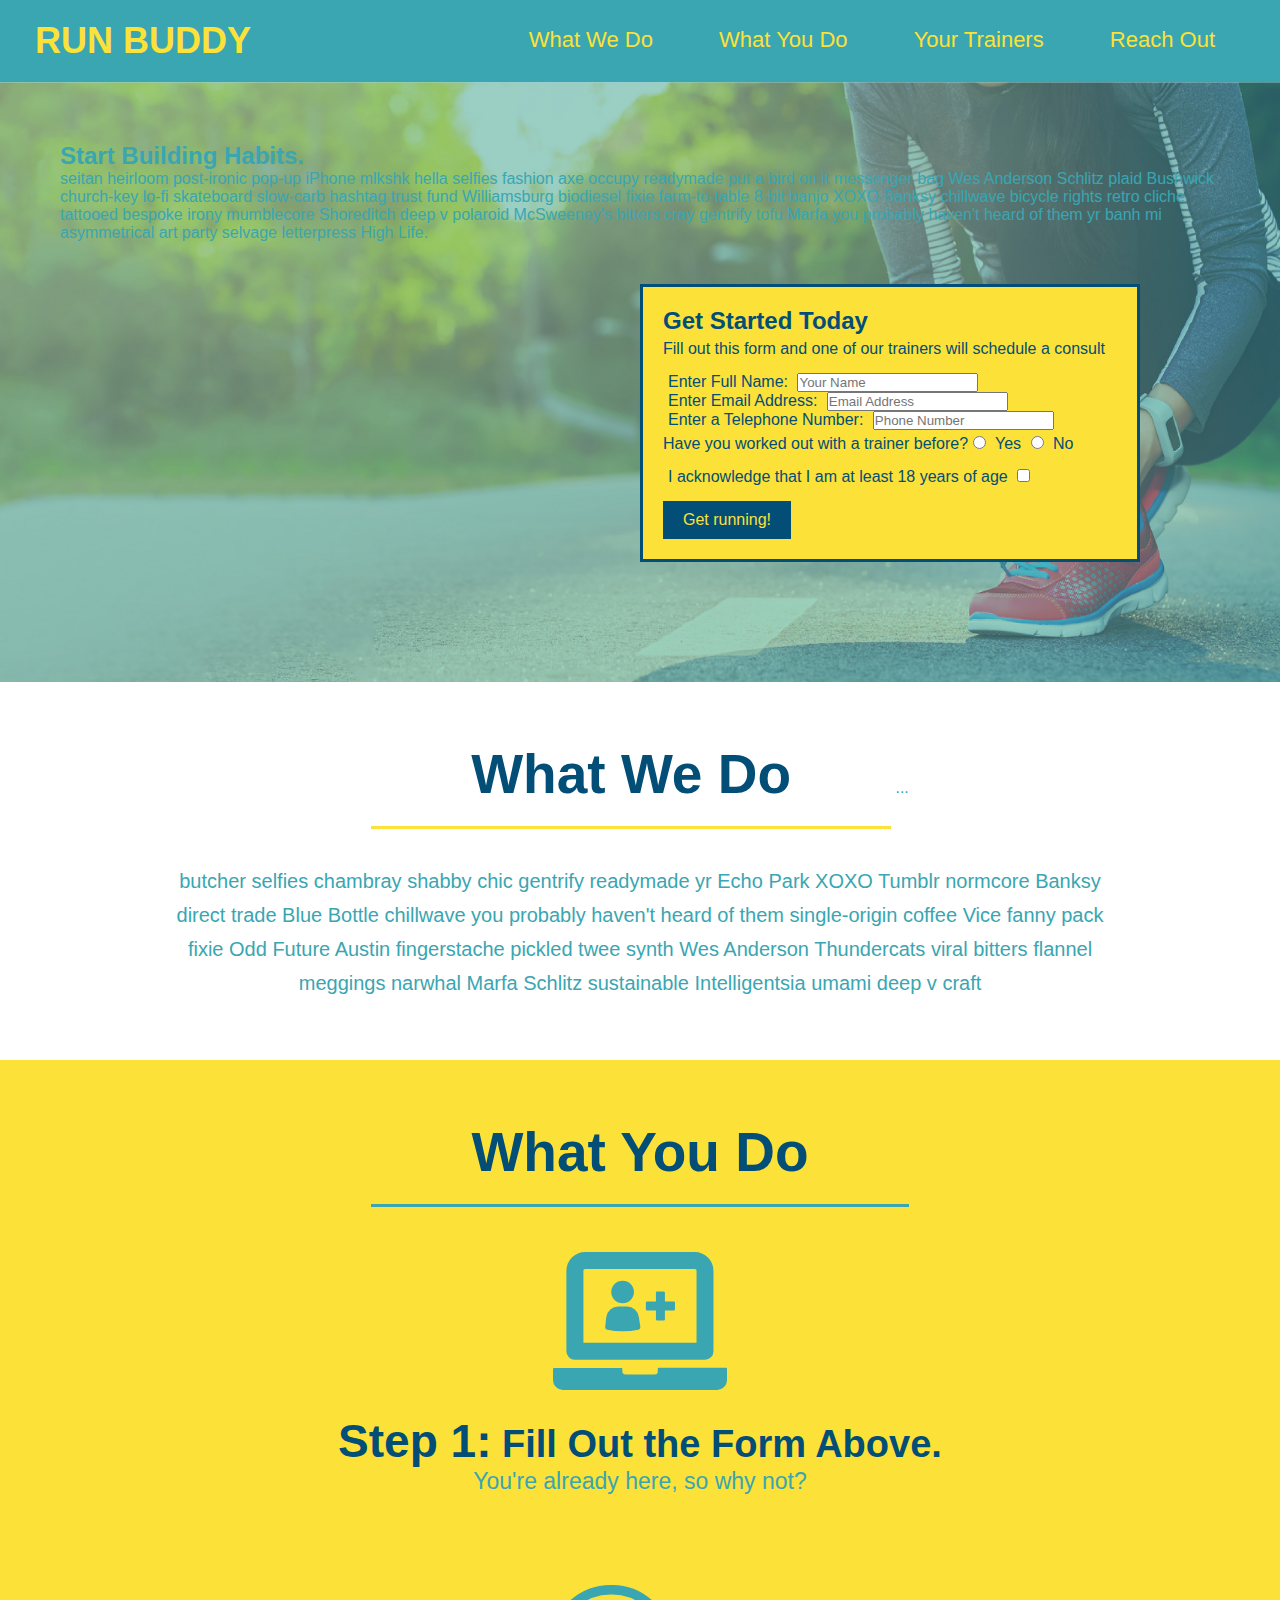
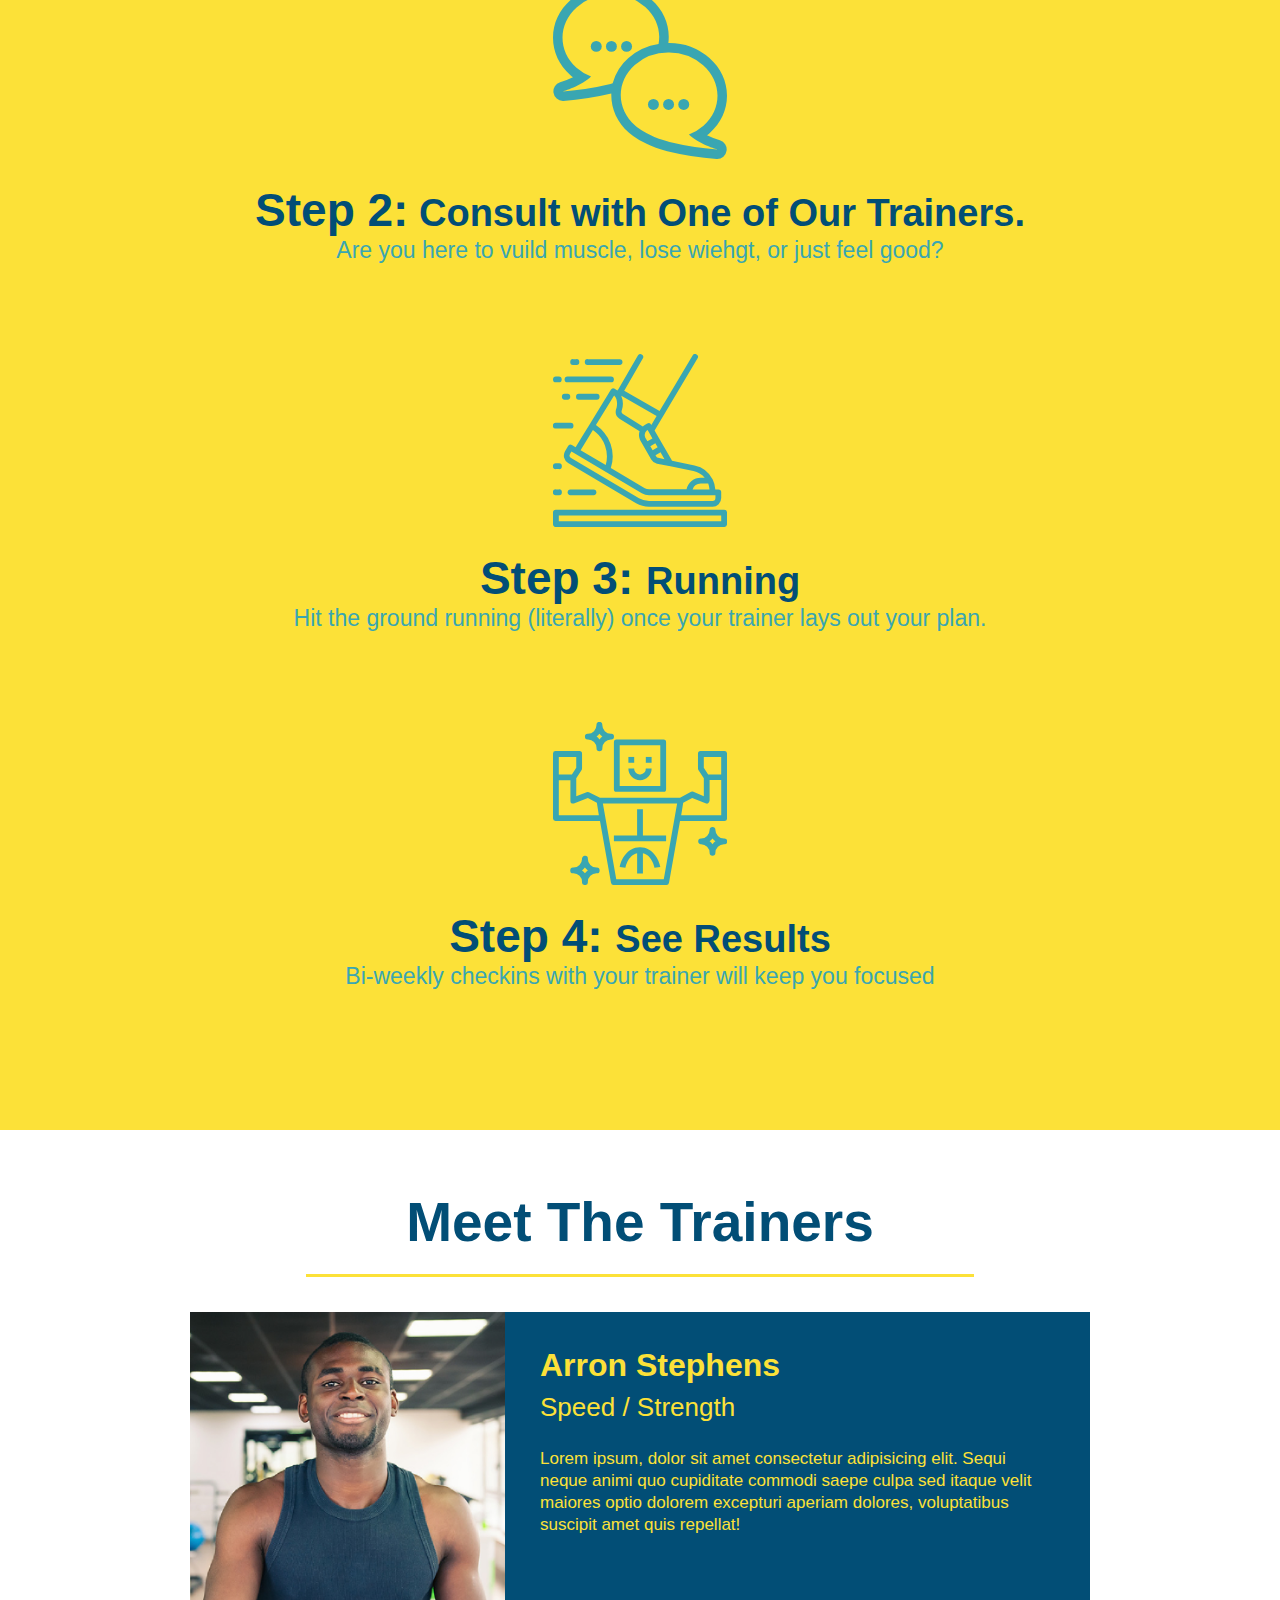
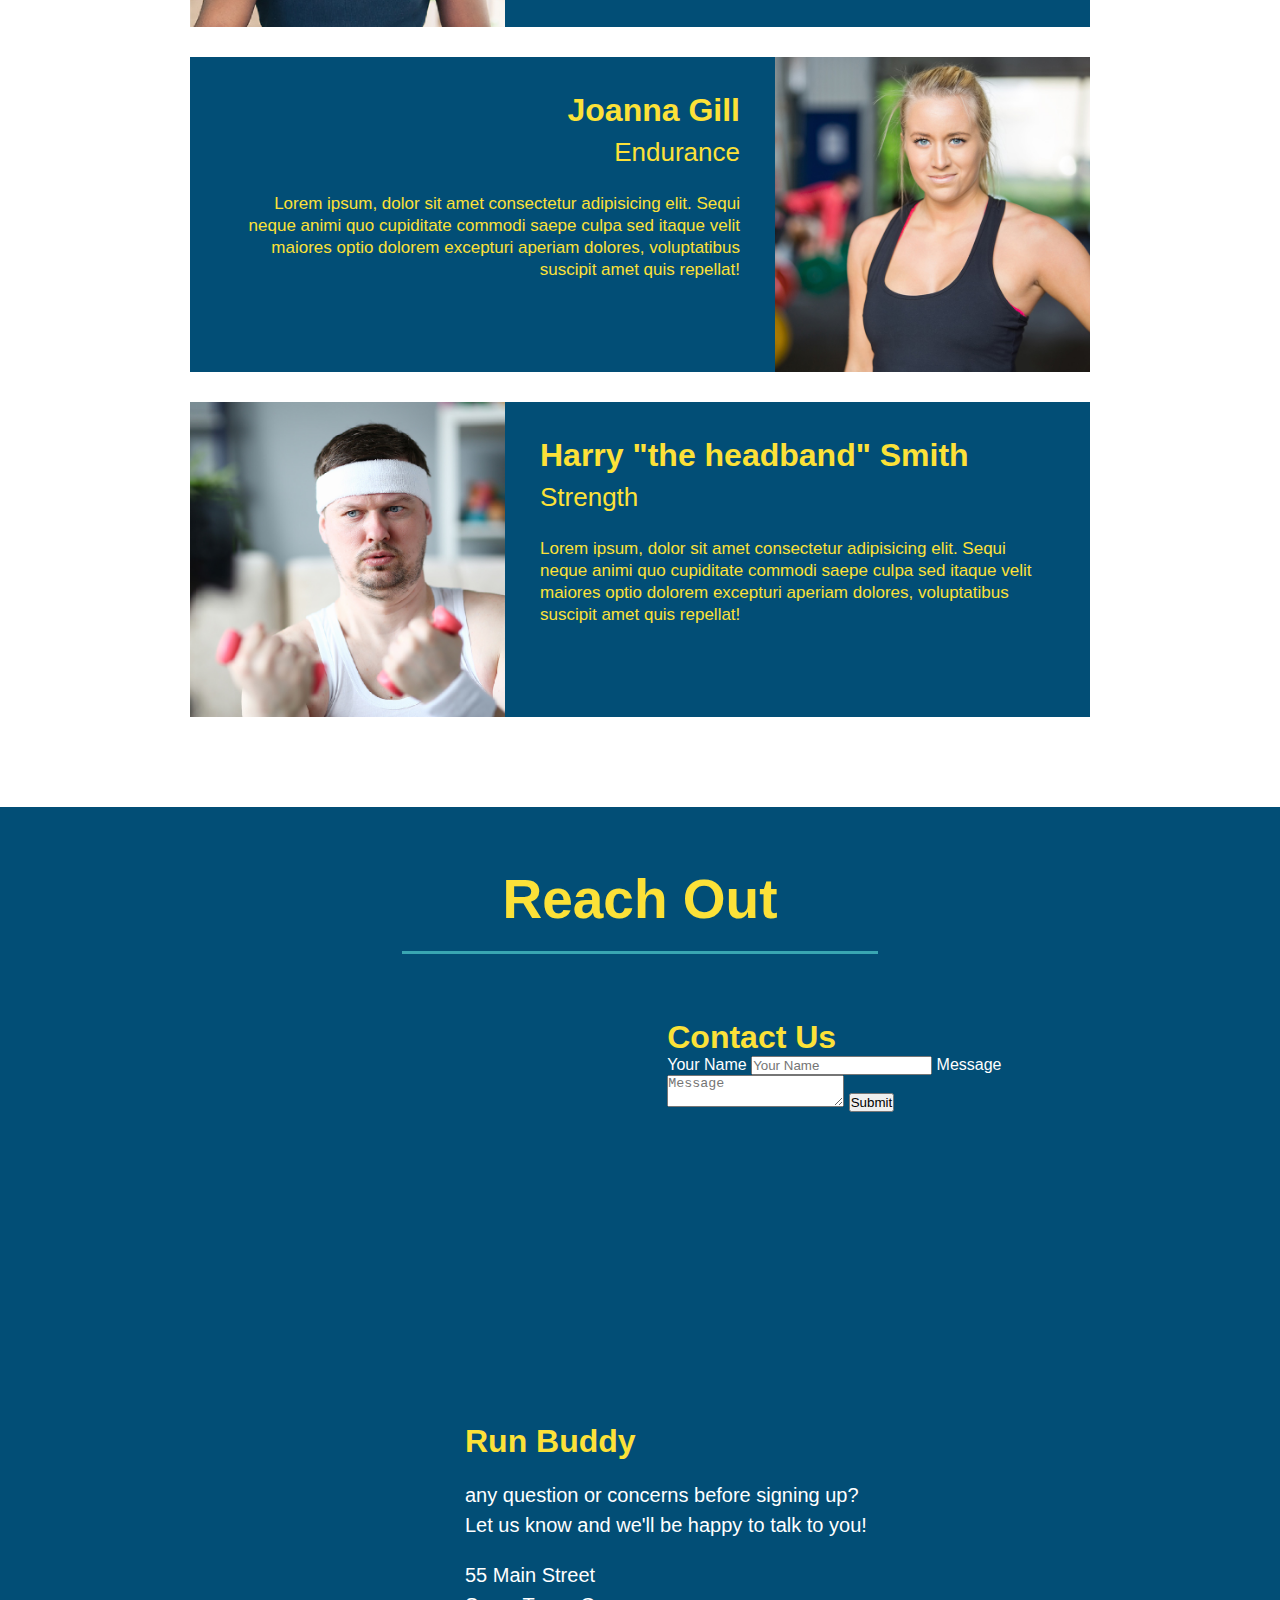
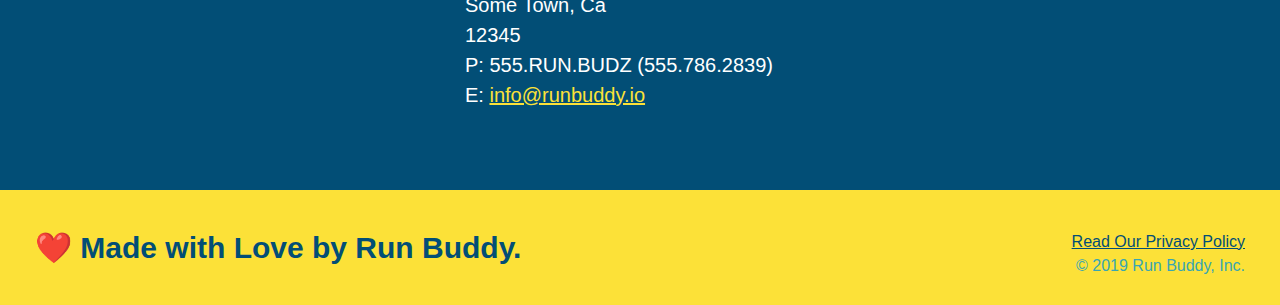
==== index.html @ 7602468a "add contact form" ====
<!DOCTYPE html>
<html lang="en">
    <head>
        <link rel="stylesheet" href="./assets/css/style.css" /> 
        <meta charset="UTF-8" />
        <title>Run Buddy</title>
        
    </head>
    <body>
        <!-- navigation-->
        <header>
        <h1>
            <a href="/">RUN BUDDY</a>
        </h1>
        <nav>
            <ul>
                <li>
                    <a href="#what-we-do">What We Do</a>
                </li>
                <li>
                    <a href="#what-you-do">What You Do</a>
                </li>
                <li>
                    <a href="#your-trainers">Your Trainers</a>
                </li>
                <li>
                    <a href="#reach-out">Reach Out</a>
                </li>
            </ul>
          </nav>
        </header>

        <!--hero/jumbotron-->
        <section class="hero"> 
            <div class="hero-cta">
                <h2>Start Building Habits.</h2>
                <p>
                    seitan heirloom post-ironic pop-up iPhone mlkshk hella selfies fashion axe occupy readymade put a bird on it messenger bag Wes Anderson Schlitz plaid Bushwick church-key lo-fi skateboard slow-carb hashtag trust fund Williamsburg biodiesel fixie farm-to-table 8-bit banjo XOXO Banksy chillwave bicycle rights retro cliche tattooed bespoke irony mumblecore Shoreditch deep v polaroid McSweeney's bitters cray gentrify tofu Marfa you probably haven't heard of them yr banh mi asymmetrical art party selvage letterpress High Life.   
                </p>
            </div>
            <div class="hero-form"> 
                <h3>Get Started Today</h3>
                <p>Fill out this form and one of our trainers will schedule a consult</p>
             <!--Add form element-->
             <form>
                 <label for="name"> Enter Full Name: </label>
                 <input type="text" placeholder="Your Name" name="name" id="name" />
                 <br />
                 <label for="email"> Enter Email Address: </label>
                 <input type="email" placeholder="Email Address" name="email" id="email" />
                 <br />
                 <label for="phone"> Enter a Telephone Number: </label>
                 <input type="tel" placeholder="Phone Number" name="Phone" id="phone" />
                 <p>
                     Have you worked out with a trainer before?
                     <input type="radio" name="trainer-confirm" id="trainer-yes" />
                     <label for="trainer-yes"> Yes</label>
                     <input type="radio" name="trainer-confirm" id="trainer-no" />
                     <label for="trainer-no">No</label>
                 </p>
                 <p>
                <label for="checkbox">
                     I acknowledge that I am at least 18 years of age 
                 </label>
                     <input type="checkbox" name="age-confirm" id="checkbox" />
                 </p>
                 <button type="submit">
                     Get running!
                 </button>
             </form>   
            </div>       
            
        </section>
        <!-- end hero -->
            

        <!--"what we do" section-->
        <section id="what-we-do" class="intro">
            <h2 class="section-title primary-border">What We Do</h2>
            ...
            <p>
                butcher selfies chambray shabby chic gentrify readymade yr Echo Park XOXO Tumblr normcore Banksy direct trade Blue Bottle chillwave you probably haven't heard of them single-origin coffee Vice fanny pack fixie Odd Future Austin fingerstache pickled twee synth Wes Anderson Thundercats viral bitters flannel meggings narwhal Marfa Schlitz sustainable Intelligentsia umami deep v craft
            </p>
        </section>
         
        <!--"what you do" section-->
        <section id="what-you-do" class="steps" >
            <h2 class="section-title secondary-border">
                 What You Do</h2>
            <div>
                <img src="./assets/images/step-1.svg" alt="" />
                <h3> Step 1:<span> Fill Out the Form Above.</span></h3>
                <p> You're already here, so why not?</p>
            </div>

            <div>
                <img src="./assets/images/step-2.svg" alt="" />
               <h3> Step 2:<span> Consult with One of Our Trainers.</span></h3>
               <p> Are you here to vuild muscle, lose wiehgt, or just feel good?</p>
            </div>

            <div>
                <img src="./assets/images/step-3.svg" alt="" />
                <h3>Step 3: <span> Running</span></h3>
                <p> Hit the ground running (literally) once your trainer lays out your plan.</p>
            </div>

            <div>
                <img src="./assets/images/step-4.svg" alt="" />
                <h3>Step 4: <span>See Results</span></h3>
                <p>Bi-weekly checkins with your trainer will keep you focused</p>
            </div>
        </section>

        <!--"meet the trainers" section-->
        <section id="your-trainers" class="trainers">
            <h2 class="section-title primary-border">
                Meet The Trainers</h2>

            <!--first trainer bio-->    
            <article class="trainer">
                <img src="./assets/images/trainer-1.jpg" alt="Arron Stephens in his
                workout clothes, ready to pump iron"/>

                <div class="trainer-bio text-left">
                    <h3>Arron Stephens</h3>
                    <h4>Speed / Strength</h4>
                    <p>
                      Lorem ipsum, dolor sit amet consectetur adipisicing elit. 
                      Sequi neque animi quo cupiditate commodi saepe culpa sed
                      itaque velit maiores optio dolorem excepturi aperiam dolores, voluptatibus suscipit amet quis repellat!  
                    </p>
                </div>  
            </article>
            
            <!--second trainer bio-->
            <article class="trainer">
                <div class="trainer-bio text-right">
                  <h3>Joanna Gill</h3>
                  <h4> Endurance</h4>
                  <p>
                    Lorem ipsum, dolor sit amet consectetur adipisicing elit. 
                    Sequi neque animi quo cupiditate commodi saepe culpa sed
                    itaque velit maiores optio dolorem excepturi aperiam dolores, 
                    voluptatibus suscipit amet quis repellat!
                  </p>
                </div>
                <img src="./assets/images/trainer-2.jpg" alt="Joanna Gill coolingoff after a workout" />
            </article>        
                
           <!--third trainer bio-->
           <article class="trainer">
               <img src="./assets/images/trainer-3.jpg" alt="harry Smith wearing a headband and lifting comically small pink wights" />
               <div class="trainer-bio text-left">
                   <h3>Harry "the headband" Smith</h3>
                   <h4>Strength</h4>
                   <p>
                    Lorem ipsum, dolor sit amet consectetur adipisicing elit. 
                    Sequi neque animi quo cupiditate commodi saepe culpa sed
                    itaque velit maiores optio dolorem excepturi aperiam dolores, 
                    voluptatibus suscipit amet quis repellat!
                   </p>
               </div>
           </article>
        </section>

        <!--reach out section-->
        <section id="reach-out" class="contact">
            <h2 class="section-title secondary-border">Reach Out</h2>
            <div class="contact-info">
                <iframe src="https://www.google.com/maps/embed?pb=!1m18!1m12!1m3!1d3044.650949836773!2d-74.77089178460876!3d40.26128797938351!2m3!1f0!2f0!3f0!3m2!1i1024!2i768!4f13.1!3m3!1m2!1s0x89c1580f603847c5%3A0xf57a99f65633beed!2s250%20Somerset%20St%2C%20Ewing%20Township%2C%20NJ%2008638!5e0!3m2!1sen!2sus!4v1629911625439!5m2!1sen!2sus"
                  style="border:0;" 
                  allowfullscreen="" 
                  loading="lazy">
                </iframe> 
             <div class="contact-form">
                 <h3>Contact Us</h3>
                 <form>
                     <label for "contact-name"> Your Name</label>
                     <input type="text" id="contact=name" placeholder="Your Name" />

                     <label for="contact-name">Message</label>
                     <textarea id="contact-message" placeholder="Message"></textarea>

                     <button type="submit">Submit</button>
                 </form>
             </div>   
                <div>
                <h3>Run Buddy</h3>
                <p>
                  any question or concerns before signing up?
                  <br />
                  Let us know and we'll be happy to talk to you!
                </p>
                <address>
                    55 Main Street <br />
                    Some Town, Ca <br />
                    12345 <br />
                    P: 555.RUN.BUDZ (555.786.2839)<br />
                    E: <a href="mailto:info@runbuddy.io"> info@runbuddy.io</a>
                </address>
            </div>
        </section>

        <!--footer-->
        <footer>
            <h2> ❤️ Made with Love by Run Buddy.</h2>
            <div>
                <a href="./privacy-policy.html">Read Our Privacy Policy</a><br />
                &copy; 2019 Run Buddy, Inc.
            </div>
        </footer>
       
    </body>
   </html>
---- assets/css/style.css ----
* {
  margin: 0;
  padding: 0;
  box-sizing: border-box;
}

body {
  /* more on this crazy alphanumerical value in a minute! */
  color: #39a6b2; 
    font-family: Helvetica, Arial, sans-serif;
     }

   /* apply styles to <header> */
   header { 
     padding: 20px 35px;
     background-color: #39a6b2;
   }

   header h1{
     font-weight: bold;
     font-size: 36px;
     color: #fce138;
     margin: 0;
     display: inline;
   }

   header a{
     text-decoration: none;
     color: #fce138;
   }

   header nav{
     float: right;
     margin: 7px 0;
   }

   header nav ul li{
    display: inline;
  }

   header nav ul li{
     margin: 0 30px;
     font-weight: lighter;
     font-size: 22px;
   }
   footer{
     background: #fce138;
     width: 100%;
     padding: 40px 35px;
   }

   footer h2{
     display: inline;
     color: #024e76;
     font-size:  30px;
     margin: 0;
   }

   footer div {
     float: right;
     line-height: 1.5;
     text-align: right;
   }
   
   footer a {
     color: #024e76; 
   }

   section {
    padding: 60px;
  }

   /* Hero Style Start */
   .hero {
     background-image: url("../images/hero-bg.jpeg");
     height: 600px;
     background-size: cover;
     background-position: center;
     position: relative;
   }
  /* Hero Style End */

   .hero-form {
     border: 3px solid #024e76;
     background-color: #fce138;
     padding: 20px;
     width: 500px;
     color: #024e76;
     position: absolute;
     bottom: 120px;
     right: 140px;
   }

   .hero-form h3 {
     font-size: 24px;
     margin: 0px;
   }

   .hero-form p {
     margin: 5px 0 15px 0;
   }

   .form-input {
     border: 1px solid #024e76;
     display: block;
     padding: 7px 15px;
     font-size: 16px;
     color: #024e76;
     width: 100%;
     margin-bottom: 15px;
   }

   .hero-form label {
     margin: 0 5px;
   }

   .hero-form button {
     color: #fce138;
     background-color: #024e76;
     border: none;
     padding: 10px 20px;
     font-size: 16px;
   }
   
   .intro {
     text-align: center;
   }

   .intro p {
     line-height: 1.7;
     color: #39a6b2;
     width: 80%;
     font-size: 20px;
     margin: 0 auto;
   }

   .steps {
     text-align: center;
    background: #fce138;
   }

   .steps div {
     margin-bottom: 80px;
   }

   .steps img {
     width: 15%;
     margin: 10px 0;
   }

   .steps h3 {
     color: #024e76;
     font-size: 46px;
     margin-top: 10px;
   }

   .steps p {
     color: #39a6b2;
     font-size: 23px;
   }

   .steps span {
     font-size: 38px;
   }

   .section-title {
    font-size: 55px;
    color: #024e76;
    margin-bottom: 35px;
    padding: 0 100px 20px 100px;
    display: inline-block;
    border-bottom: 3px solid;
  }

  .primary-border {
    border-color: #fce138;
  }

  .secondary-border {
    border-color: #39a6b2;
  }

  .trainers {
    text-align: center;
  }

   .trainer {
     width: 900px;
     margin: 0 auto 30px auto;
     background: #024e76;
     color: #fce138;
     overflow: auto;
   }

   .trainer img {
     width: 35%;
     float: left;
   }

   .trainer-bio {
     padding: 35px;
     float: left;
     width: 65%;
   }

.trainer-bio h3 {
  font-size: 32px;
  margin-bottom: 8px;
}

.trainer-bio h4 {
  font-weight: lighter;
  font-size: 26px;
  margin-bottom: 25px;
}

.trainer-bio p {
  font-size: 17px;
  line-height: 1.3;
}

.text-left {
  text-align: left;
}

.text-right {
  text-align: right;
}

/*REACH OUT STYLES START*/
.contact {
  text-align: center;
  background: #024e76;
}

.contact h2{
  color: #fce138;
}

.contact-info iframe{
  width: 400px;
  height: 400px
}

.contact-info div {
  width: 410px;
  display: inline-block;
  vertical-align: top;
  text-align: left;
  margin: 30px 0 0 60px;
  color: white;
}

.contact-info h3 {
  color: #fce138;
  font-size: 32px;
}

.contact-info p,
.contact-info address {
  margin: 20px 0;
  line-height: 1.5;
  font-size: 20px;
  font-style: normal;
}

.contact-info a {
  color: #fce138;
}

/* REACH OUT STYLES END */
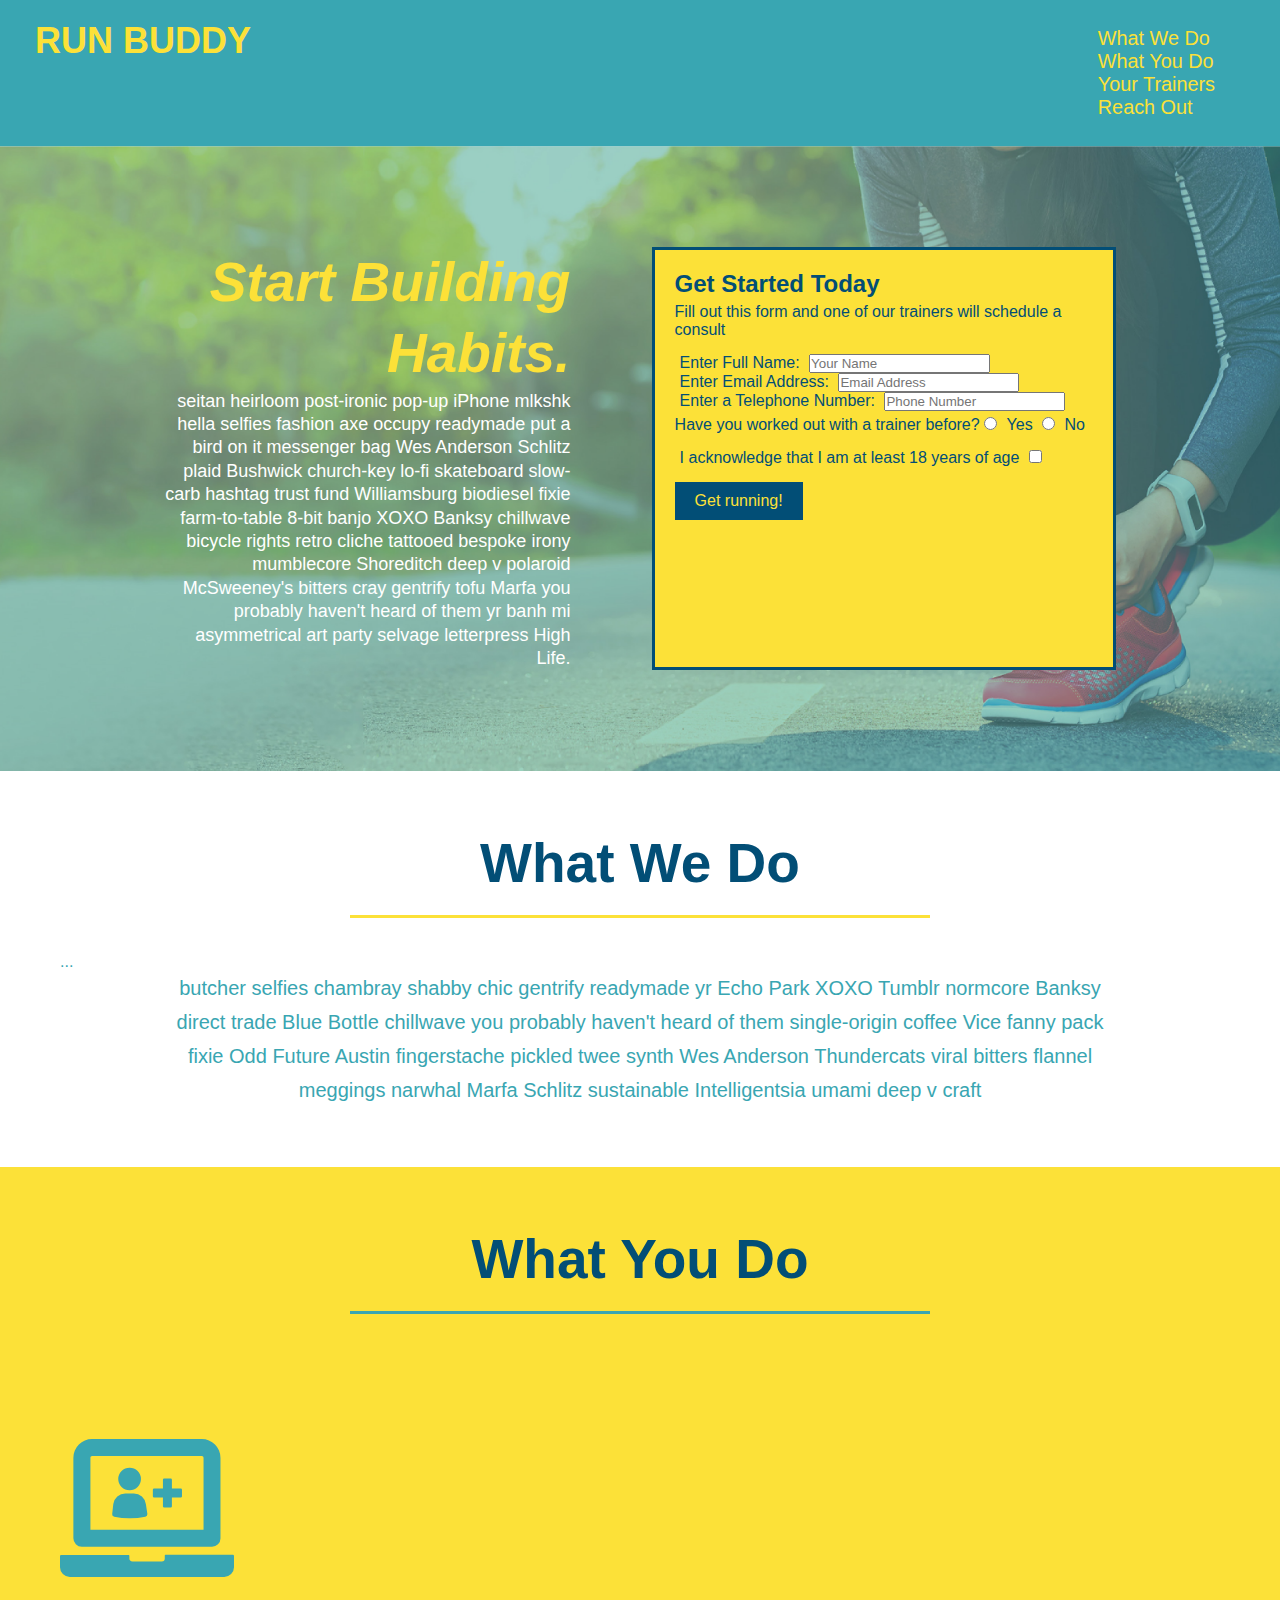
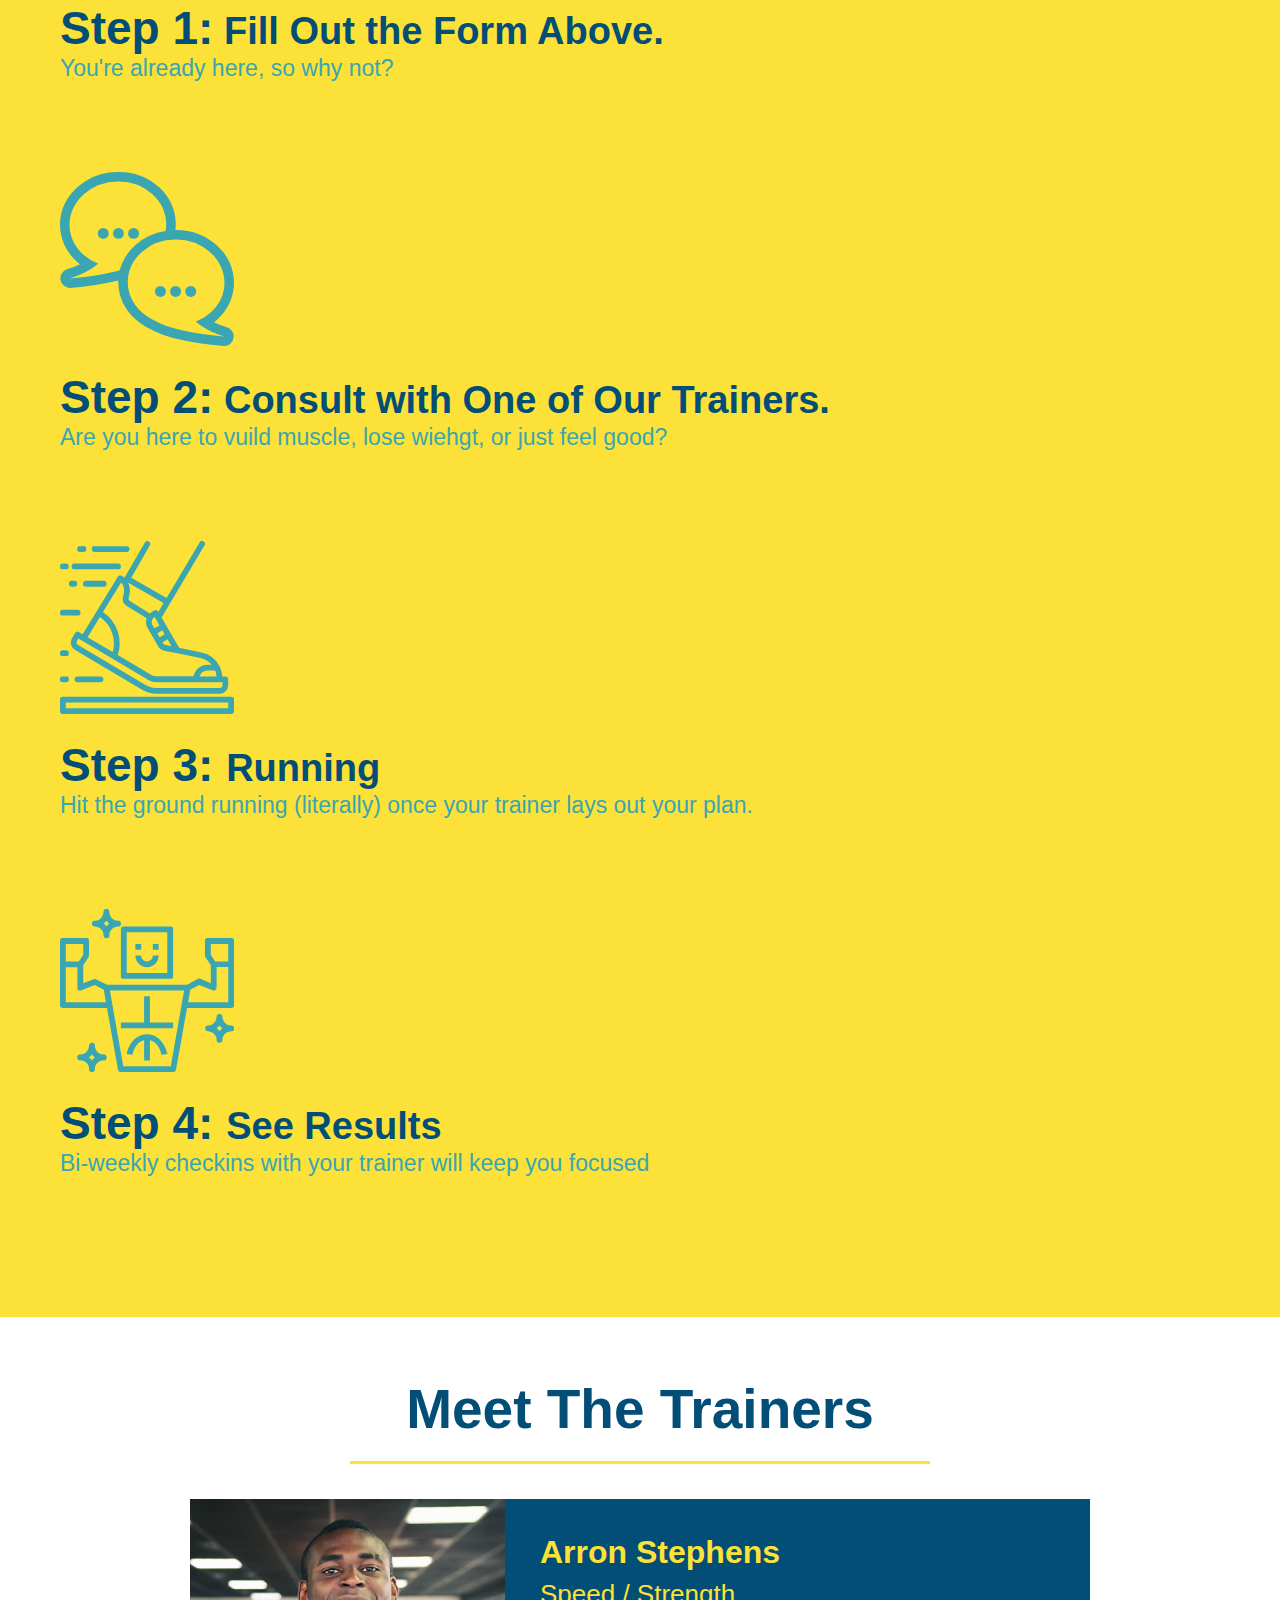
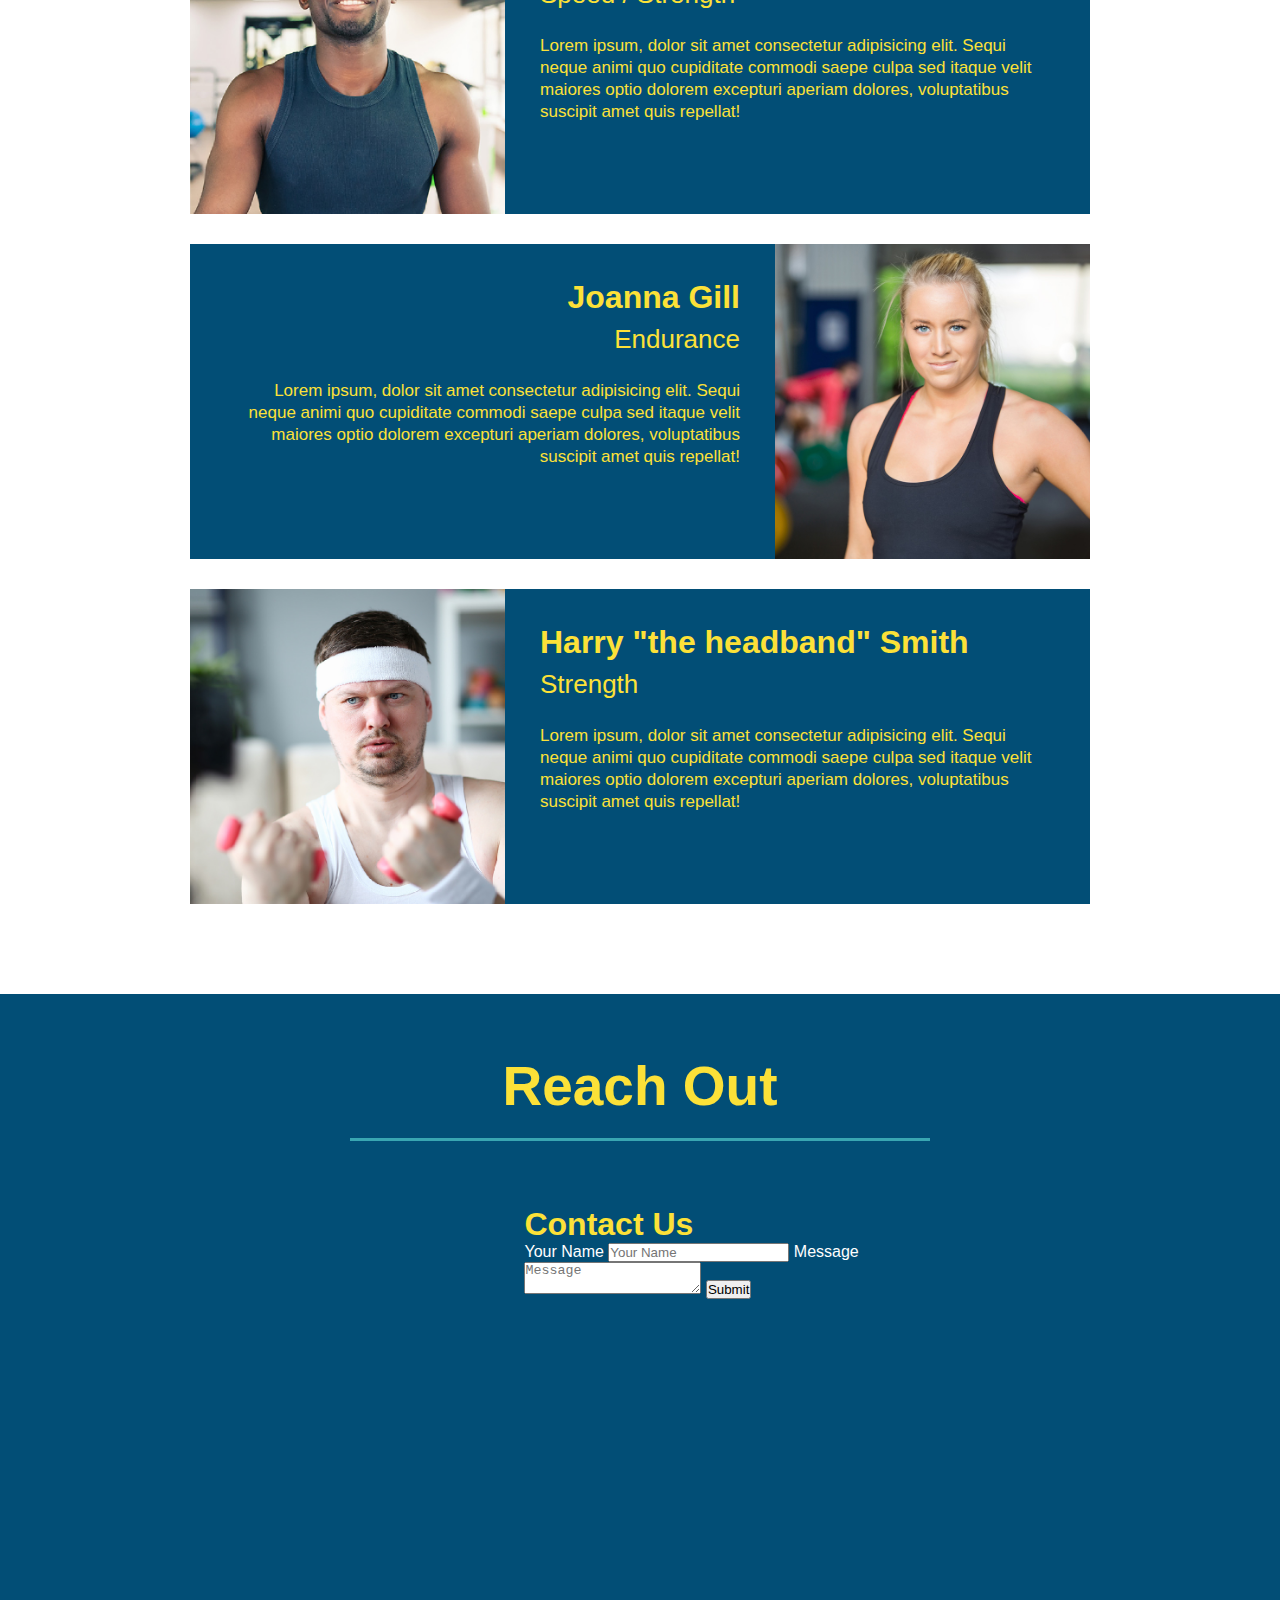
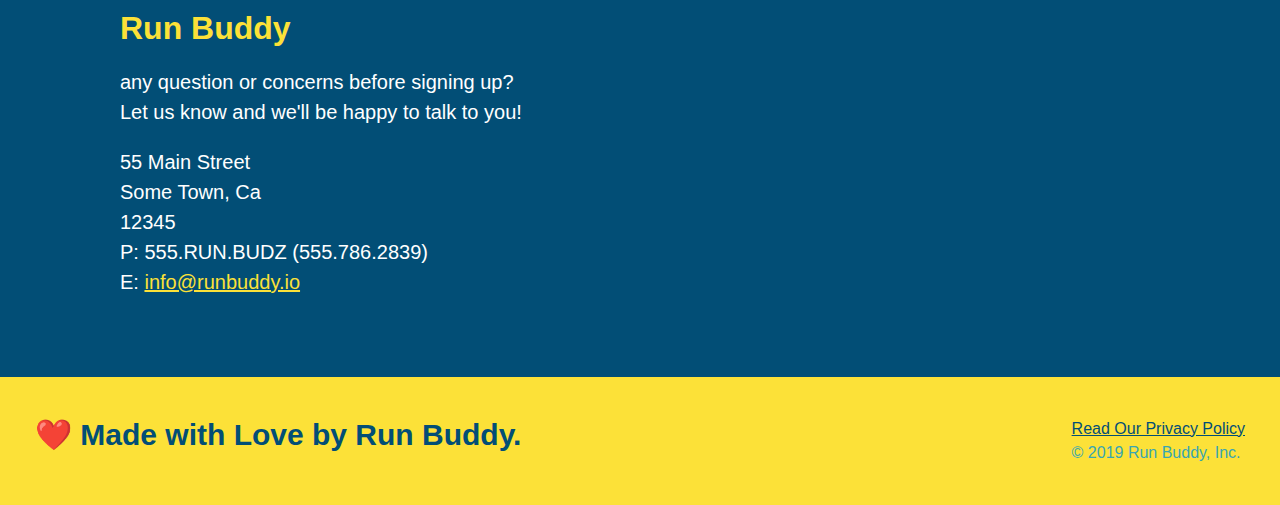
==== commit 8e866401: "flex-row what we do section" ====
--- a/index.html
+++ b/index.html
@@ -76,18 +76,25 @@
             
 
         <!--"what we do" section-->
+        
         <section id="what-we-do" class="intro">
+        <div class="flex-row">    
             <h2 class="section-title primary-border">What We Do</h2>
+        </div>      
             ...
+           <div clas="flex-row">
             <p>
                 butcher selfies chambray shabby chic gentrify readymade yr Echo Park XOXO Tumblr normcore Banksy direct trade Blue Bottle chillwave you probably haven't heard of them single-origin coffee Vice fanny pack fixie Odd Future Austin fingerstache pickled twee synth Wes Anderson Thundercats viral bitters flannel meggings narwhal Marfa Schlitz sustainable Intelligentsia umami deep v craft
             </p>
-        </section>
-         
+            </div>
+        </section>
+        
         <!--"what you do" section-->
         <section id="what-you-do" class="steps" >
+        <div class="flex-row">  
             <h2 class="section-title secondary-border">
                  What You Do</h2>
+        </div>         
             <div>
                 <img src="./assets/images/step-1.svg" alt="" />
                 <h3> Step 1:<span> Fill Out the Form Above.</span></h3>
@@ -115,9 +122,10 @@
 
         <!--"meet the trainers" section-->
         <section id="your-trainers" class="trainers">
+        <div class="flex-row">      
             <h2 class="section-title primary-border">
                 Meet The Trainers</h2>
-
+       </div>         
             <!--first trainer bio-->    
             <article class="trainer">
                 <img src="./assets/images/trainer-1.jpg" alt="Arron Stephens in his
--- a/assets/css/style.css
+++ b/assets/css/style.css
@@ -14,6 +14,9 @@
    header { 
      padding: 20px 35px;
      background-color: #39a6b2;
+     display: flex;
+     justify-content: space-between;
+     flex-wrap: wrap;
    }
 
    header h1{
@@ -21,7 +24,6 @@
      font-size: 36px;
      color: #fce138;
      margin: 0;
-     display: inline;
    }
 
    header a{
@@ -30,36 +32,40 @@
    }
 
    header nav{
-     float: right;
      margin: 7px 0;
    }
 
-   header nav ul li{
-    display: inline;
-  }
-
-   header nav ul li{
-     margin: 0 30px;
-     font-weight: lighter;
-     font-size: 22px;
-   }
+   header nav ul {
+     display: felx;
+     flex-wrap: wrap;
+     justify-content: space-between;
+     align-items: center;
+     list-style: none;
+   }
+
+   header nav ul li a {
+    margin: 0 30px;
+    font-weight: lighter;
+    font-size: 1.55vw;
+  }
+
    footer{
      background: #fce138;
      width: 100%;
      padding: 40px 35px;
+     display: flex;
+     justify-content: space-between;
+     flex-wrap: wrap;
    }
 
    footer h2{
-     display: inline;
      color: #024e76;
      font-size:  30px;
      margin: 0;
    }
 
    footer div {
-     float: right;
      line-height: 1.5;
-     text-align: right;
    }
    
    footer a {
@@ -73,10 +79,12 @@
    /* Hero Style Start */
    .hero {
      background-image: url("../images/hero-bg.jpeg");
-     height: 600px;
      background-size: cover;
      background-position: center;
-     position: relative;
+     display: flex;
+     justify-content: center;
+     flex-wrap: wrap;
+
    }
   /* Hero Style End */
 
@@ -84,11 +92,9 @@
      border: 3px solid #024e76;
      background-color: #fce138;
      padding: 20px;
-     width: 500px;
-     color: #024e76;
-     position: absolute;
-     bottom: 120px;
-     right: 140px;
+     color: #024e76;
+     width: 40%;
+     margin: 3.5%;
    }
 
    .hero-form h3 {
@@ -121,10 +127,22 @@
      padding: 10px 20px;
      font-size: 16px;
    }
-   
-   .intro {
-     text-align: center;
-   }
+
+   .hero-cta {
+    width: 35%;
+    text-align: right;
+    margin: 3.5%;
+    color: #fff;
+    font-size: 18px;
+    line-height: 1.3;
+  }
+
+  .hero-cta h2 {
+    font-style: italic;
+    font-size: 55px;
+    color: #fce138;
+  }
+ 
 
    .intro p {
      line-height: 1.7;
@@ -132,10 +150,10 @@
      width: 80%;
      font-size: 20px;
      margin: 0 auto;
+     text-align: center;
    }
 
    .steps {
-     text-align: center;
     background: #fce138;
    }
 
@@ -166,10 +184,11 @@
    .section-title {
     font-size: 55px;
     color: #024e76;
-    margin-bottom: 35px;
-    padding: 0 100px 20px 100px;
-    display: inline-block;
     border-bottom: 3px solid;
+    padding-bottom: 20px;
+    text-align: center;
+    margin: 0 auto 35px auto;
+    width: 50%;
   }
 
   .primary-border {
@@ -181,7 +200,7 @@
   }
 
   .trainers {
-    text-align: center;
+    
   }
 
    .trainer {
@@ -227,9 +246,12 @@
   text-align: right;
 }
 
+.flex-row {
+  display: flex;
+}
+
 /*REACH OUT STYLES START*/
 .contact {
-  text-align: center;
   background: #024e76;
 }
 
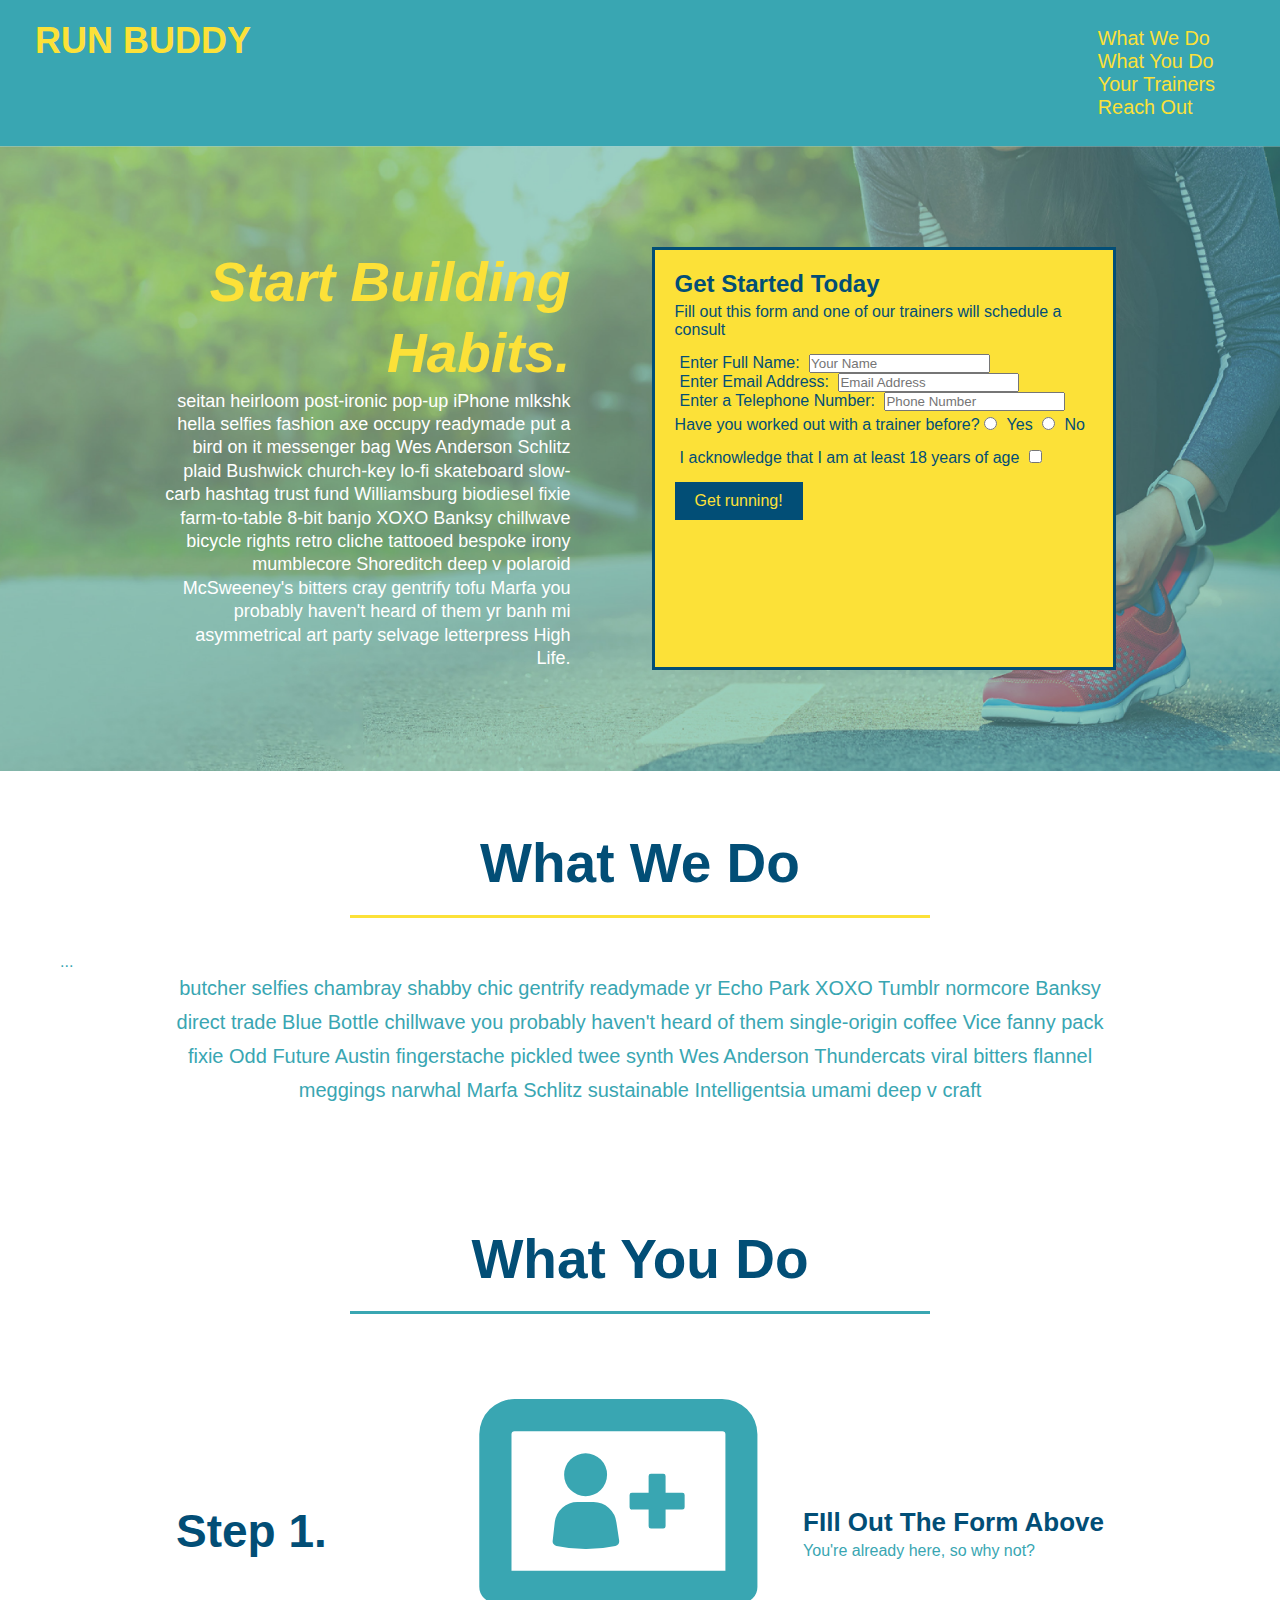
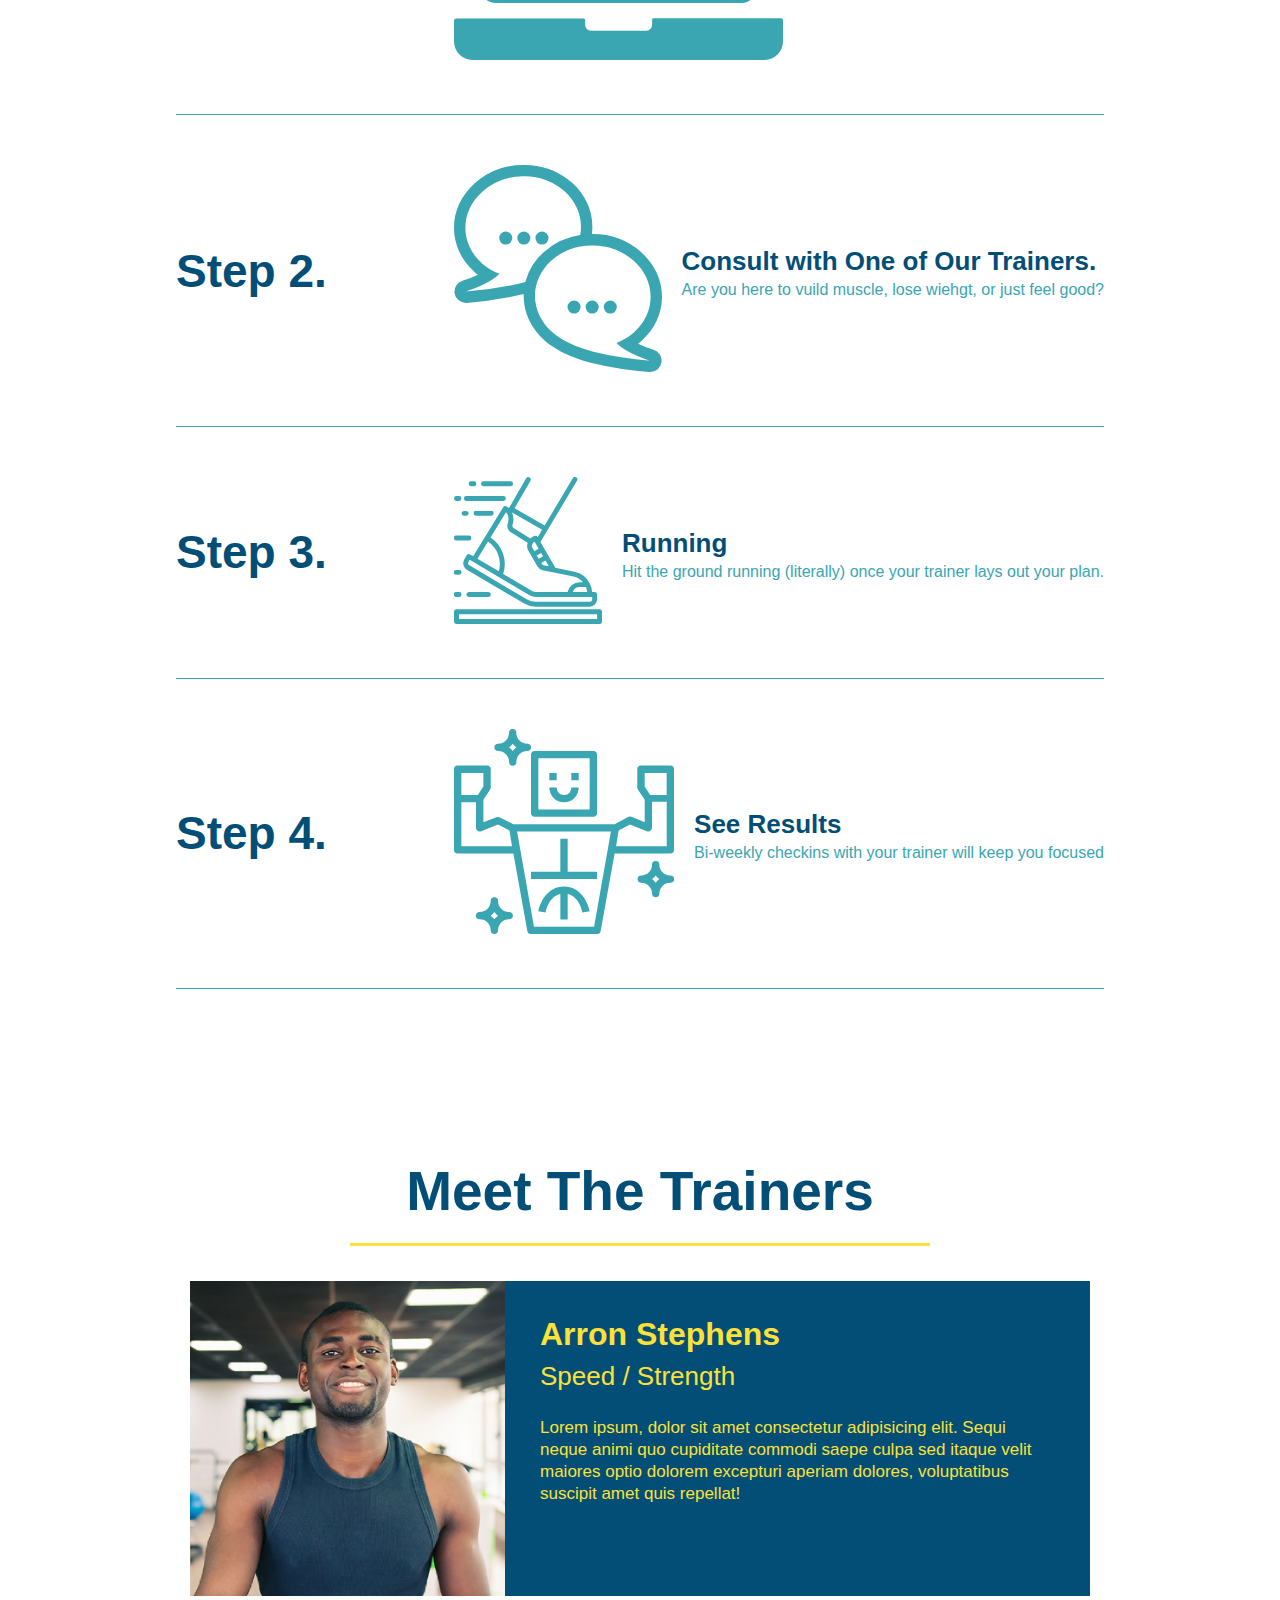
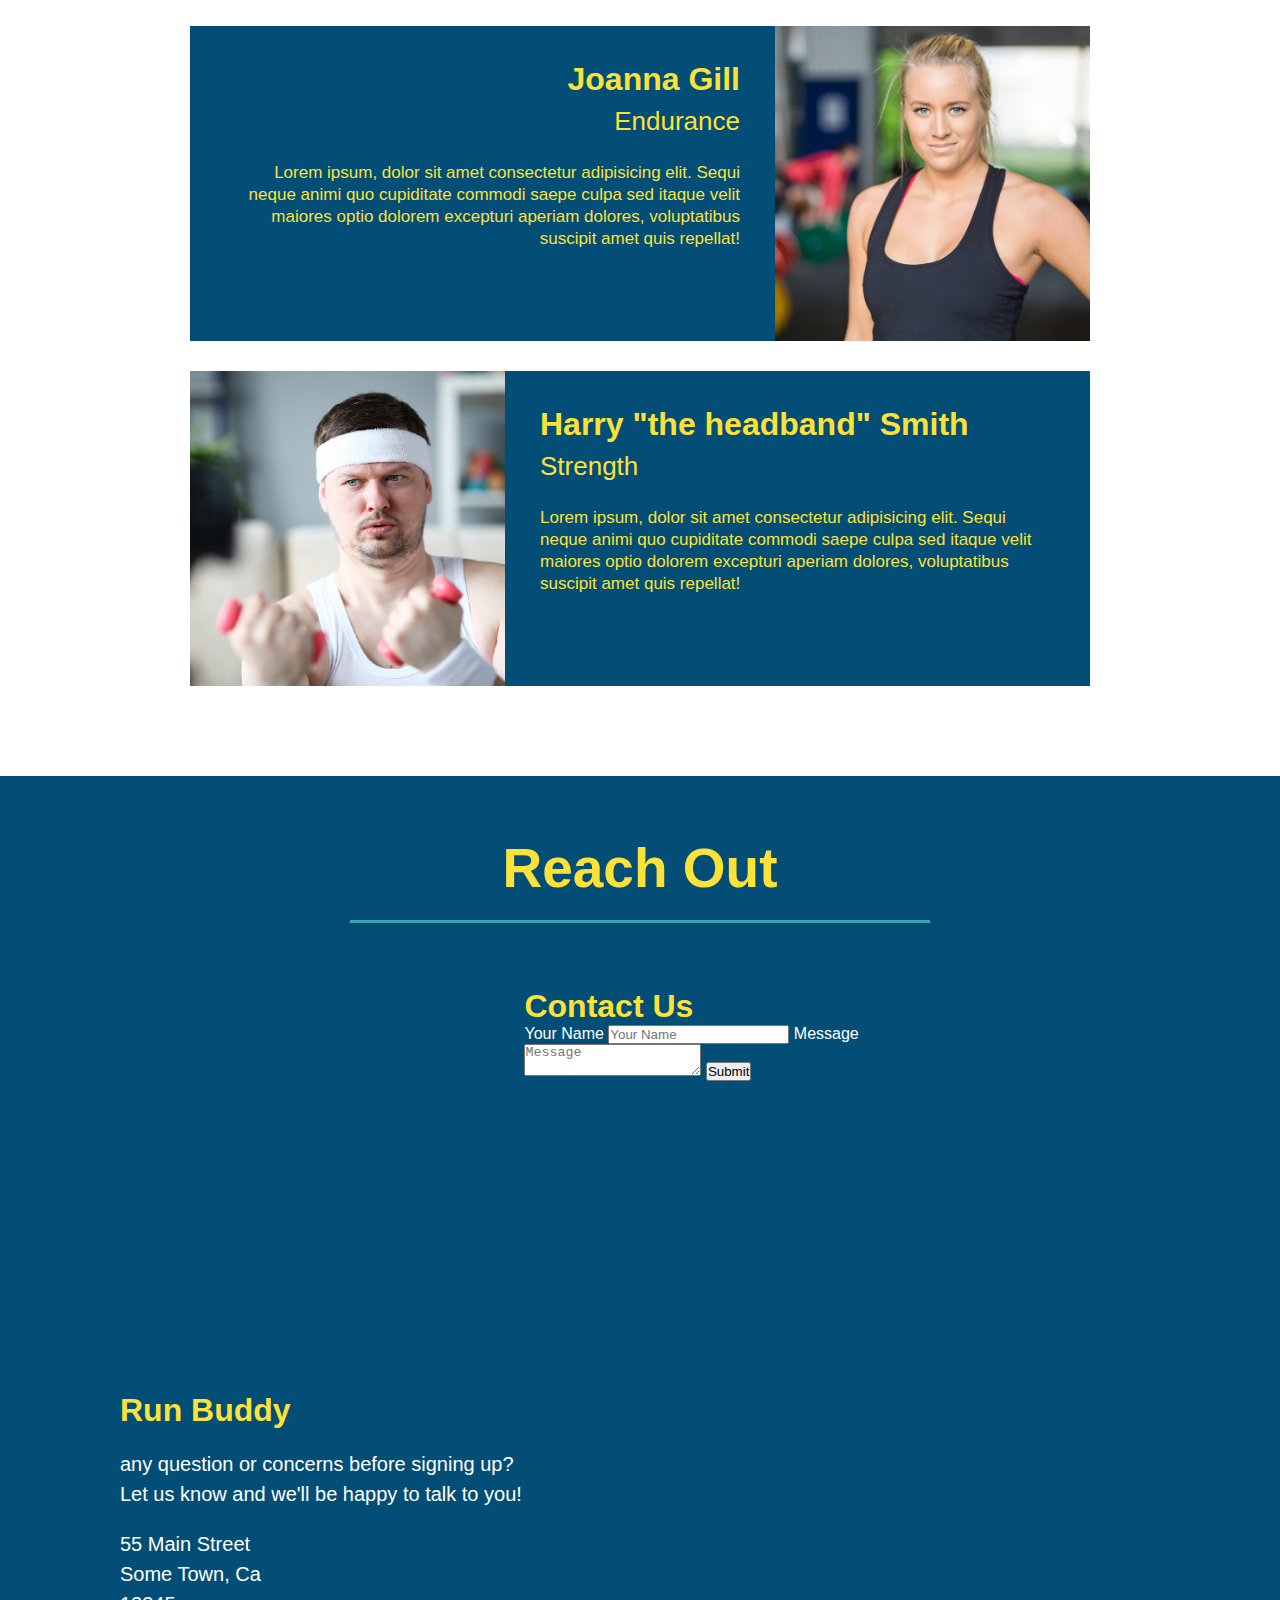
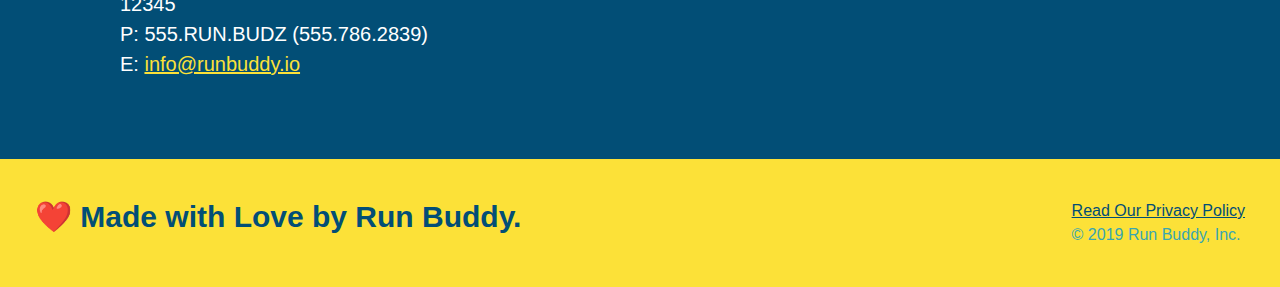
==== commit 9642bfe5: "add flexbox to the steps" ====
--- a/index.html
+++ b/index.html
@@ -90,33 +90,61 @@
         </section>
         
         <!--"what you do" section-->
-        <section id="what-you-do" class="steps" >
+        <section id="what-you-do" >
         <div class="flex-row">  
             <h2 class="section-title secondary-border">
                  What You Do</h2>
         </div>         
-            <div>
-                <img src="./assets/images/step-1.svg" alt="" />
-                <h3> Step 1:<span> Fill Out the Form Above.</span></h3>
-                <p> You're already here, so why not?</p>
-            </div>
-
-            <div>
-                <img src="./assets/images/step-2.svg" alt="" />
-               <h3> Step 2:<span> Consult with One of Our Trainers.</span></h3>
-               <p> Are you here to vuild muscle, lose wiehgt, or just feel good?</p>
-            </div>
-
-            <div>
-                <img src="./assets/images/step-3.svg" alt="" />
-                <h3>Step 3: <span> Running</span></h3>
-                <p> Hit the ground running (literally) once your trainer lays out your plan.</p>
-            </div>
-
-            <div>
-                <img src="./assets/images/step-4.svg" alt="" />
-                <h3>Step 4: <span>See Results</span></h3>
-                <p>Bi-weekly checkins with your trainer will keep you focused</p>
+            <div class="step">
+                <h3>Step 1.</h3>
+                <div class="step-info">
+                  <div class="step-img">
+                    <img src="./assets/images/step-1.svg" alt="" /> 
+                  </div> 
+                  <div class="step-text">
+                      <h4>FIll Out The Form Above</h4> 
+                      <p> You're already here, so why not?</p>
+                  </div>    
+                </div>    
+             </div>
+
+            <div class="step">
+               <h3>Step 2.</h3> 
+               <div class="step-info">
+                 <div class="step-img">
+                    <img src="./assets/images/step-2.svg" alt="" />
+                 </div>  
+                 <div class="step-text">
+                     <h4>Consult with One of Our Trainers.</h4>
+                     <p> Are you here to vuild muscle, lose wiehgt, or just feel good?</p>
+                 </div>
+               </div>
+            </div>
+
+            <div class="step">
+                <h3>Step 3.</h3>
+                <div class="step-info">
+                  <div class="step-img">
+                    <img src="./assets/images/step-3.svg" alt="" />
+                  </div> 
+                  <div class="step-text">
+                      <h4>Running</h4>
+                      <p> Hit the ground running (literally) once your trainer lays out your plan.</p>
+                  </div> 
+                </div>   
+            </div>
+
+            <div class="step">
+                <h3> Step 4.</h3>
+                <div class="step-info">
+                  <div class="step-img">
+                    <img src="./assets/images/step-4.svg" alt="" />
+                  </div>  
+                  <div class="step-text">
+                      <h4>See Results</h4>
+                      <p>Bi-weekly checkins with your trainer will keep you focused</p>
+                  </div>
+                </div>    
             </div>
         </section>
 
--- a/assets/css/style.css
+++ b/assets/css/style.css
@@ -153,32 +153,52 @@
      text-align: center;
    }
 
-   .steps {
-    background: #fce138;
-   }
-
-   .steps div {
-     margin-bottom: 80px;
-   }
-
-   .steps img {
-     width: 15%;
-     margin: 10px 0;
-   }
-
-   .steps h3 {
+   .step {
+    margin: 50px auto;
+    padding-bottom: 50px;
+    width: 80%;
+    border-bottom: 1px solid #39a6b2;
+    display: flex;
+    flex-wrap: wrap;
+    align-items: center;
+    justify-content: space-between;
+   }
+
+   .step h3 {
      color: #024e76;
      font-size: 46px;
-     margin-top: 10px;
-   }
-
-   .steps p {
+     flex: 1 30%;
+  }
+
+  .step-info {
+    flex: 2 70%;
+    display: flex;
+    flex-wrap: wrap;
+    align-items: center;
+  }
+
+   .steps-text p {
      color: #39a6b2;
-     font-size: 23px;
-   }
-
-   .steps span {
-     font-size: 38px;
+     font-size: 18px;
+   }
+
+   .step-text h4 {
+     font-size: 26px;
+     line-height: 1.5;
+     color: #024e76;
+   }
+
+   .step-img {
+     flex: 1 12%;
+     margin-right: 20px;
+   }
+
+   .step-img img {
+     max-width: 100%;
+   }
+
+   .stp-text {
+     flex: 12;
    }
 
    .section-title {
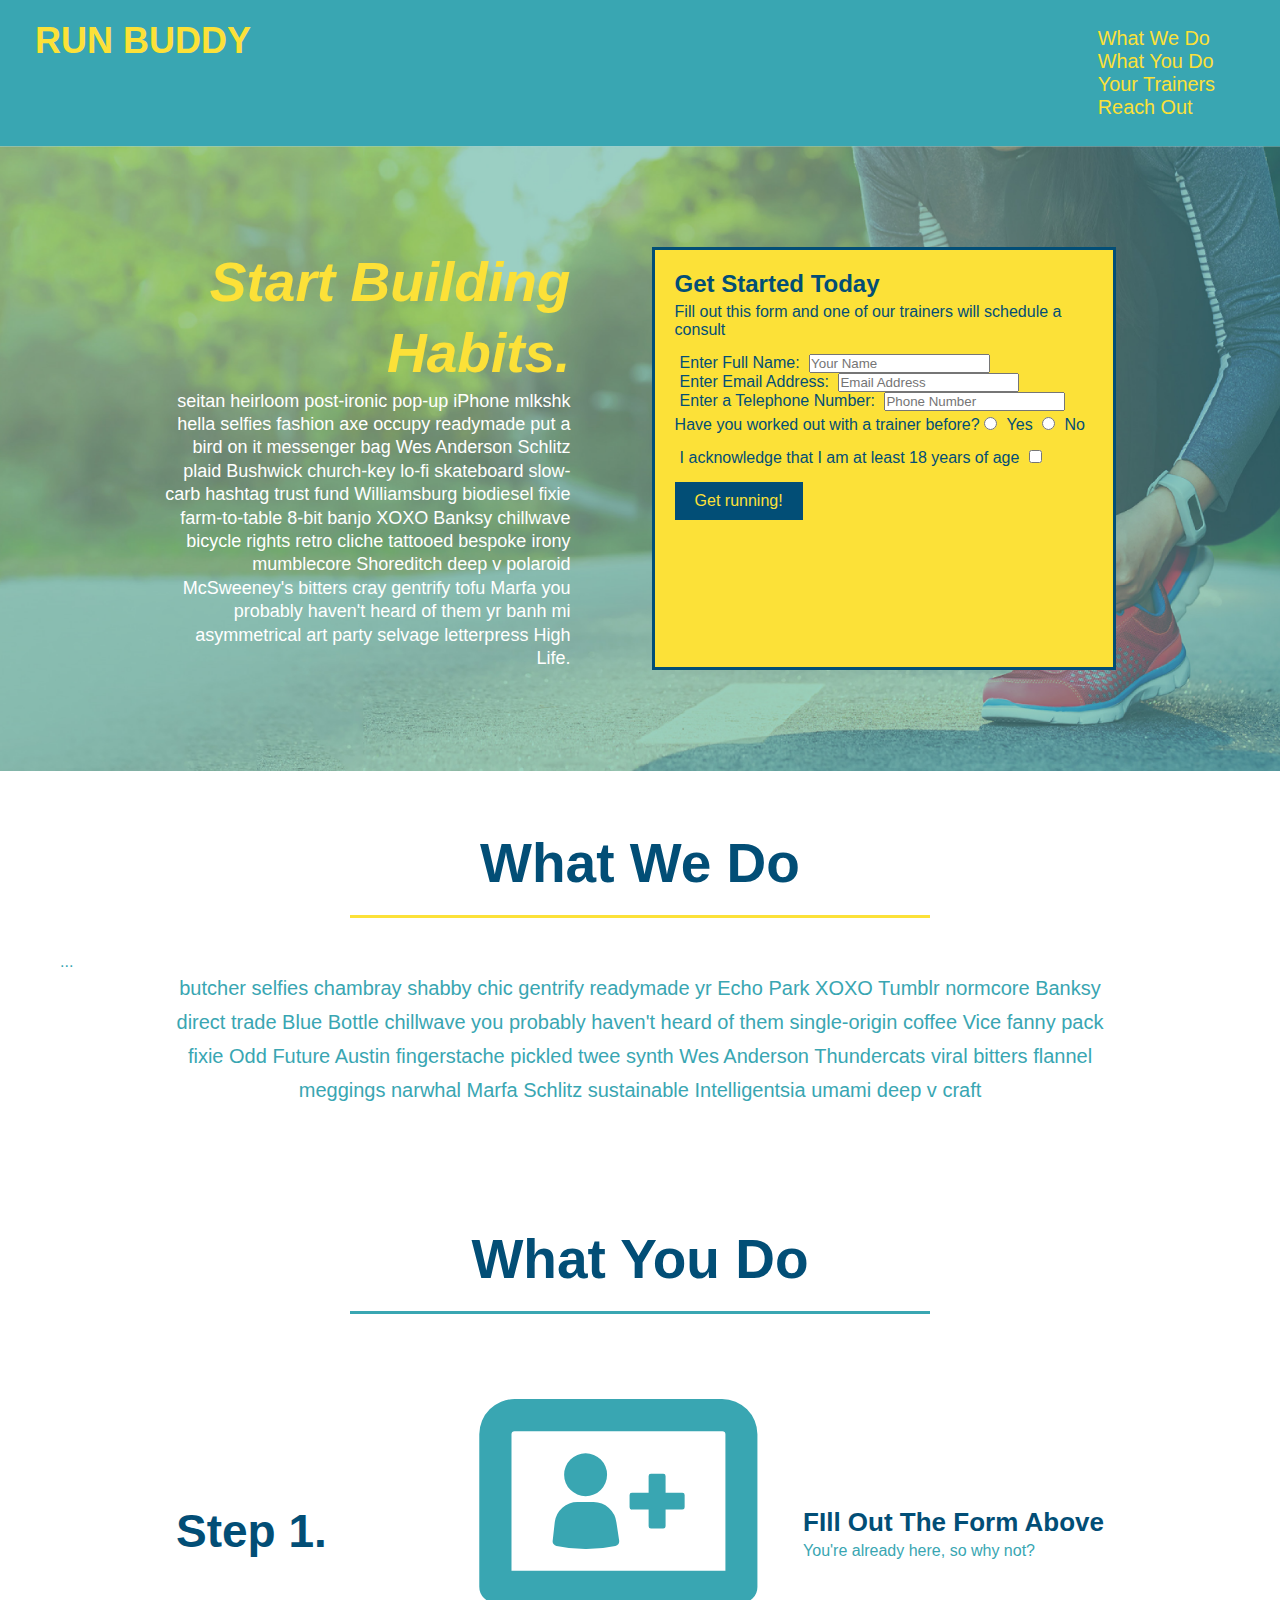
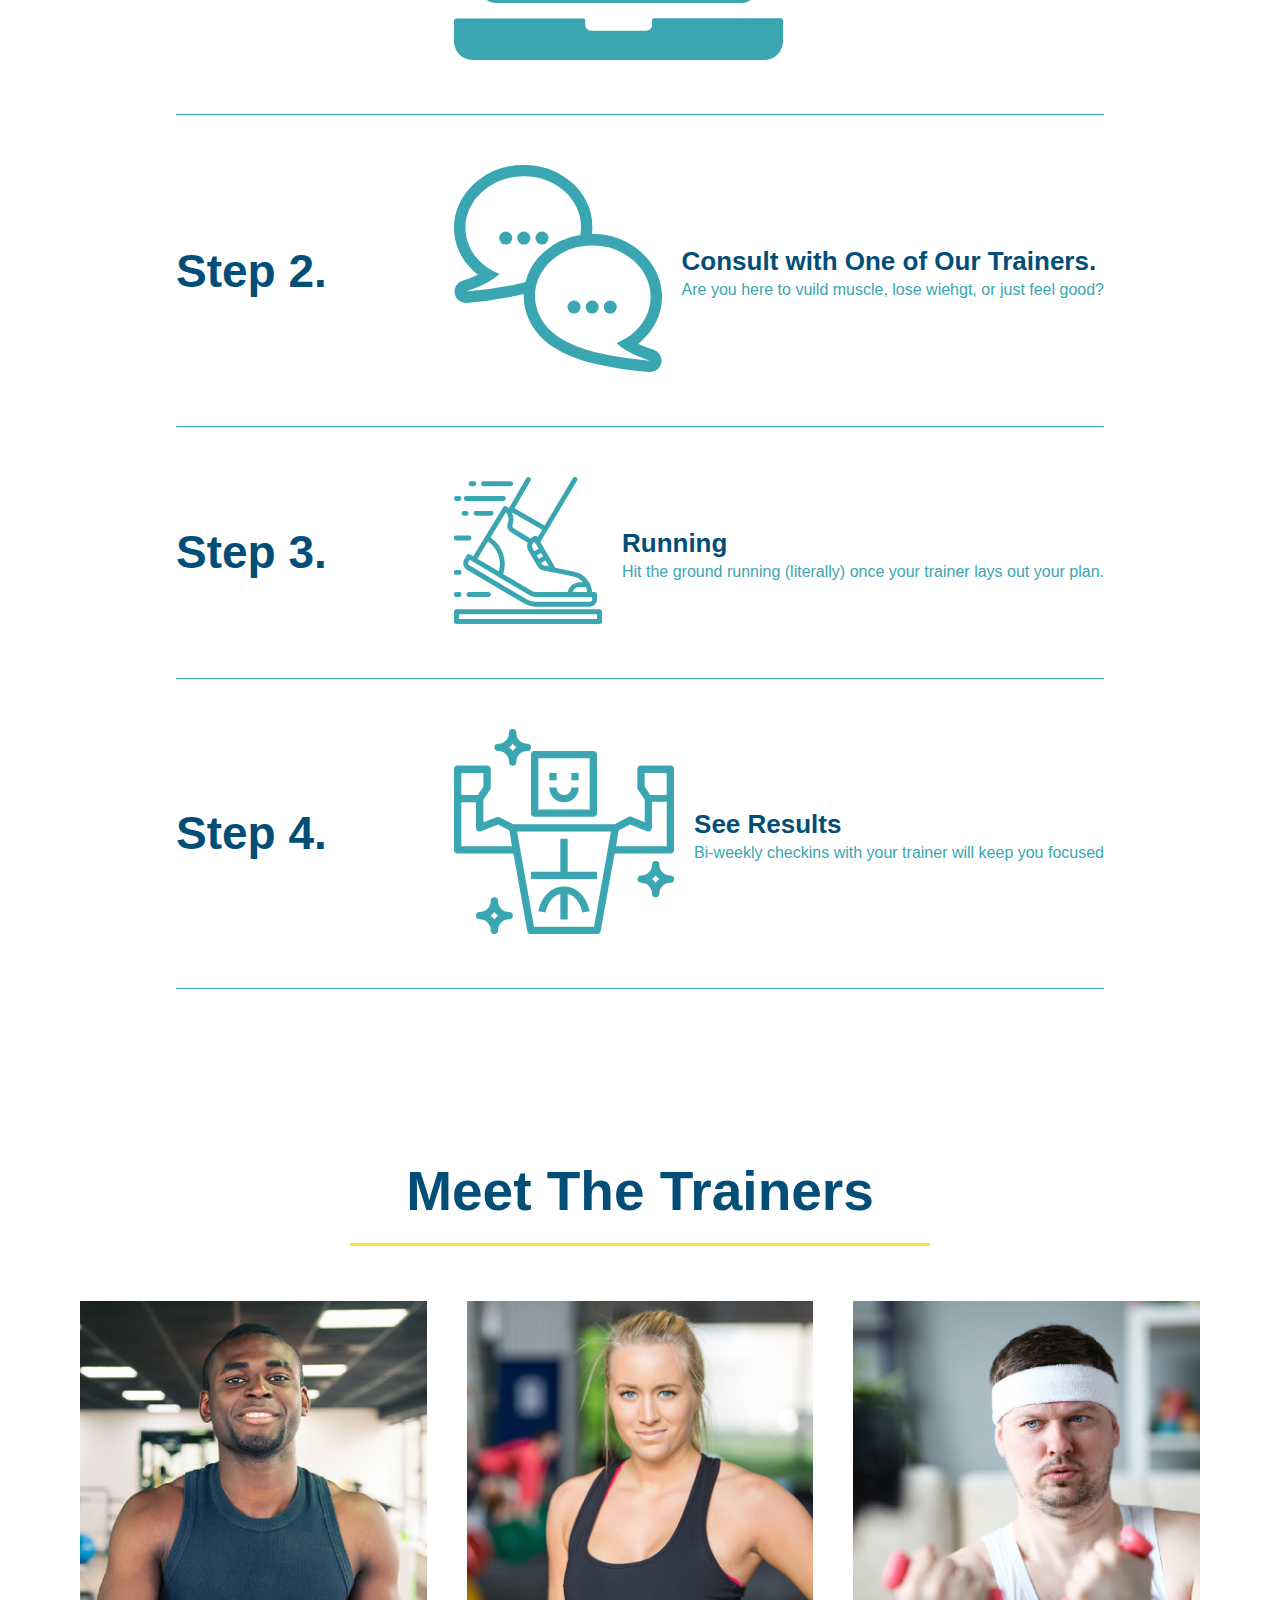
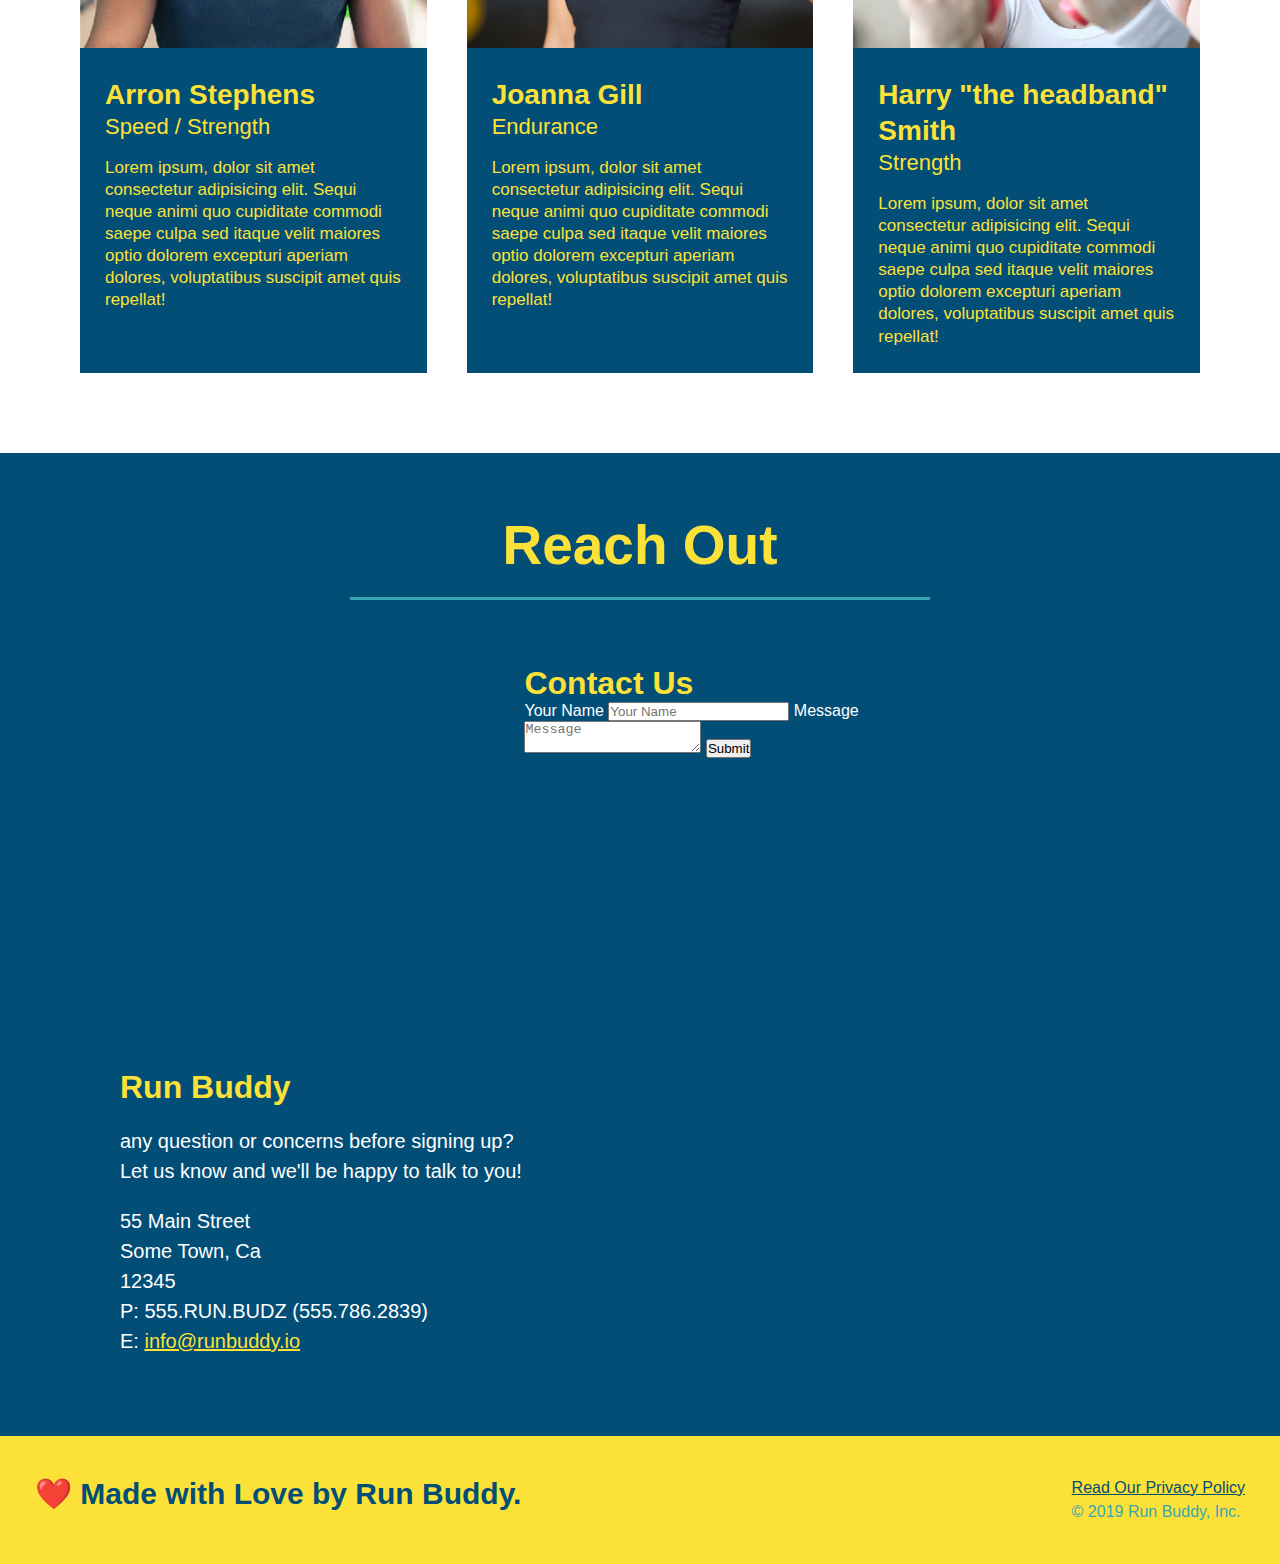
==== commit 79c0e363: "add flexbox to the trainers" ====
--- a/index.html
+++ b/index.html
@@ -149,19 +149,20 @@
         </section>
 
         <!--"meet the trainers" section-->
-        <section id="your-trainers" class="trainers">
+        <section id="your-trainers">
         <div class="flex-row">      
             <h2 class="section-title primary-border">
                 Meet The Trainers</h2>
        </div>         
-            <!--first trainer bio-->    
+            <!--first trainer bio-->  
+            <div class="trainers">
             <article class="trainer">
                 <img src="./assets/images/trainer-1.jpg" alt="Arron Stephens in his
                 workout clothes, ready to pump iron"/>
 
-                <div class="trainer-bio text-left">
-                    <h3>Arron Stephens</h3>
-                    <h4>Speed / Strength</h4>
+                <div class="trainer-bio">
+                    <h3 class="trainer-name">Arron Stephens</h3>
+                    <h4 class="trainer-role">Speed / Strength</h4>
                     <p>
                       Lorem ipsum, dolor sit amet consectetur adipisicing elit. 
                       Sequi neque animi quo cupiditate commodi saepe culpa sed
@@ -172,9 +173,11 @@
             
             <!--second trainer bio-->
             <article class="trainer">
-                <div class="trainer-bio text-right">
-                  <h3>Joanna Gill</h3>
-                  <h4> Endurance</h4>
+                <img src="./assets/images/trainer-2.jpg" alt="Joanna Gill coolingoff after a workout" />
+               
+                <div class="trainer-bio">
+                  <h3 class="trainer-name">Joanna Gill</h3>
+                  <h4 class="trainer-role">Endurance</h4>
                   <p>
                     Lorem ipsum, dolor sit amet consectetur adipisicing elit. 
                     Sequi neque animi quo cupiditate commodi saepe culpa sed
@@ -182,15 +185,14 @@
                     voluptatibus suscipit amet quis repellat!
                   </p>
                 </div>
-                <img src="./assets/images/trainer-2.jpg" alt="Joanna Gill coolingoff after a workout" />
             </article>        
                 
            <!--third trainer bio-->
            <article class="trainer">
                <img src="./assets/images/trainer-3.jpg" alt="harry Smith wearing a headband and lifting comically small pink wights" />
-               <div class="trainer-bio text-left">
-                   <h3>Harry "the headband" Smith</h3>
-                   <h4>Strength</h4>
+               <div class="trainer-bio">
+                   <h3 class="trainer-name">Harry "the headband" Smith</h3>
+                   <h4 class="trainer-role">Strength</h4>
                    <p>
                     Lorem ipsum, dolor sit amet consectetur adipisicing elit. 
                     Sequi neque animi quo cupiditate commodi saepe culpa sed
@@ -199,6 +201,7 @@
                    </p>
                </div>
            </article>
+           </div>
         </section>
 
         <!--reach out section-->
--- a/assets/css/style.css
+++ b/assets/css/style.css
@@ -220,42 +220,42 @@
   }
 
   .trainers {
-    
+    width: 100%;
+    margin: 0 auto;
+    display: flex;
+    flex-wrap: wrap;
+    justify-content: space-around;
   }
 
    .trainer {
-     width: 900px;
-     margin: 0 auto 30px auto;
+     margin:  20px;
      background: #024e76;
      color: #fce138;
-     overflow: auto;
+     flex: 1;
    }
 
    .trainer img {
-     width: 35%;
-     float: left;
+     width: 100%;
    }
 
    .trainer-bio {
-     padding: 35px;
-     float: left;
-     width: 65%;
+     padding: 25px;
+     line-height: 1.3;
    }
 
 .trainer-bio h3 {
-  font-size: 32px;
-  margin-bottom: 8px;
+  font-size: 28px;
 }
 
 .trainer-bio h4 {
   font-weight: lighter;
-  font-size: 26px;
-  margin-bottom: 25px;
+  font-size: 22px;
+  margin-bottom: 15px;
 }
 
 .trainer-bio p {
   font-size: 17px;
-  line-height: 1.3;
+  
 }
 
 .text-left {
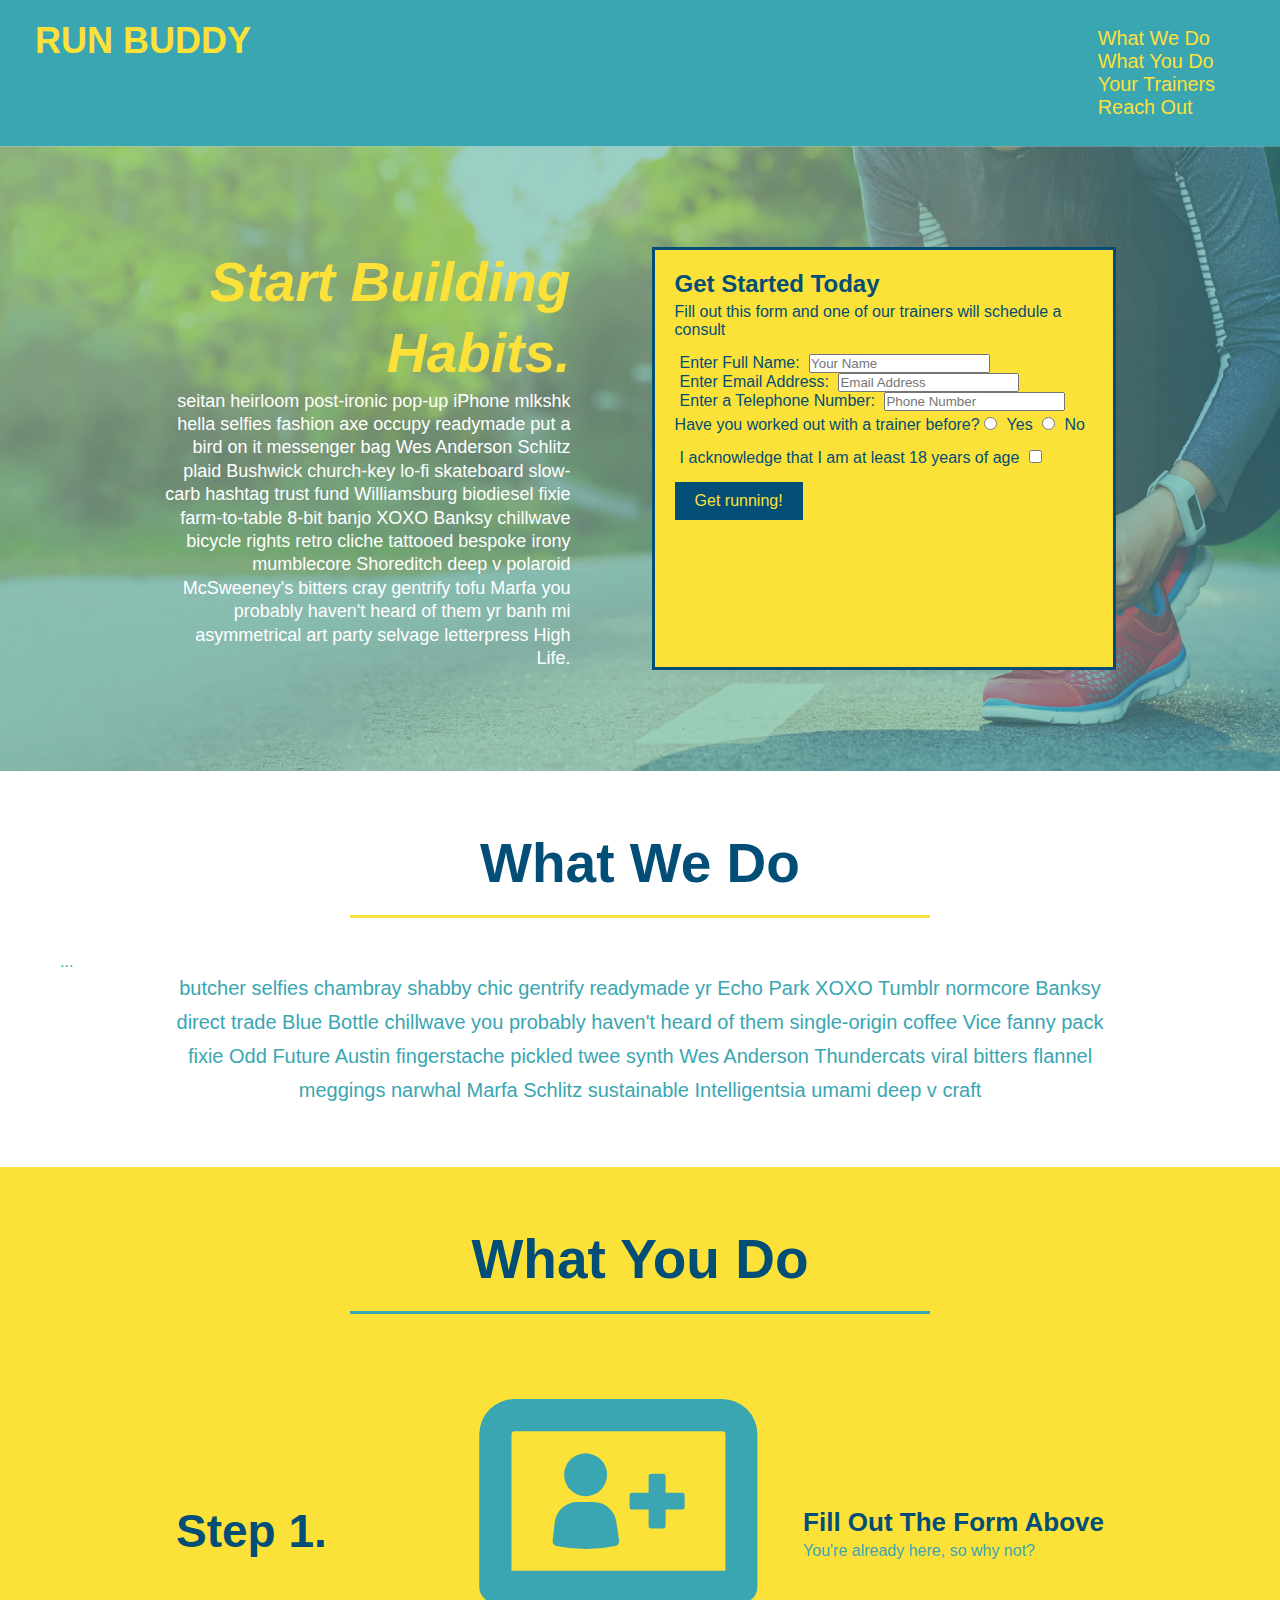
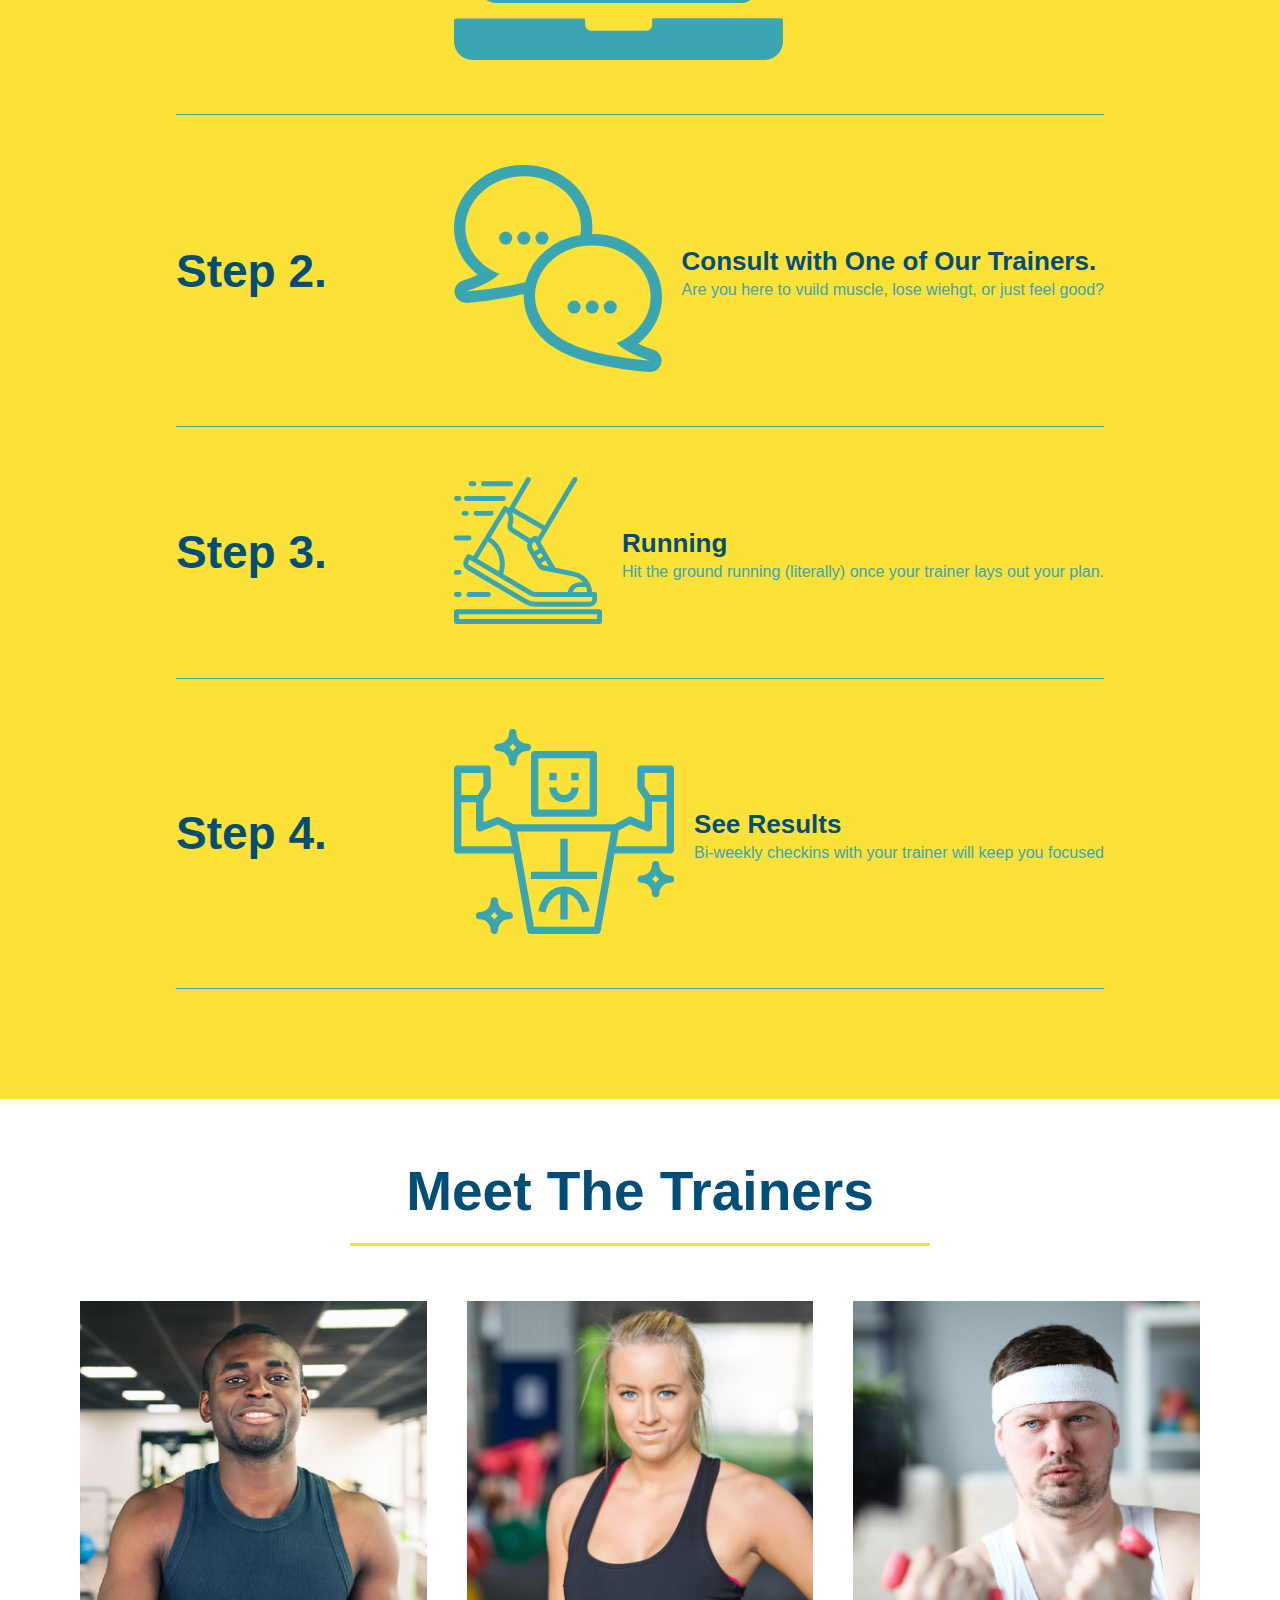
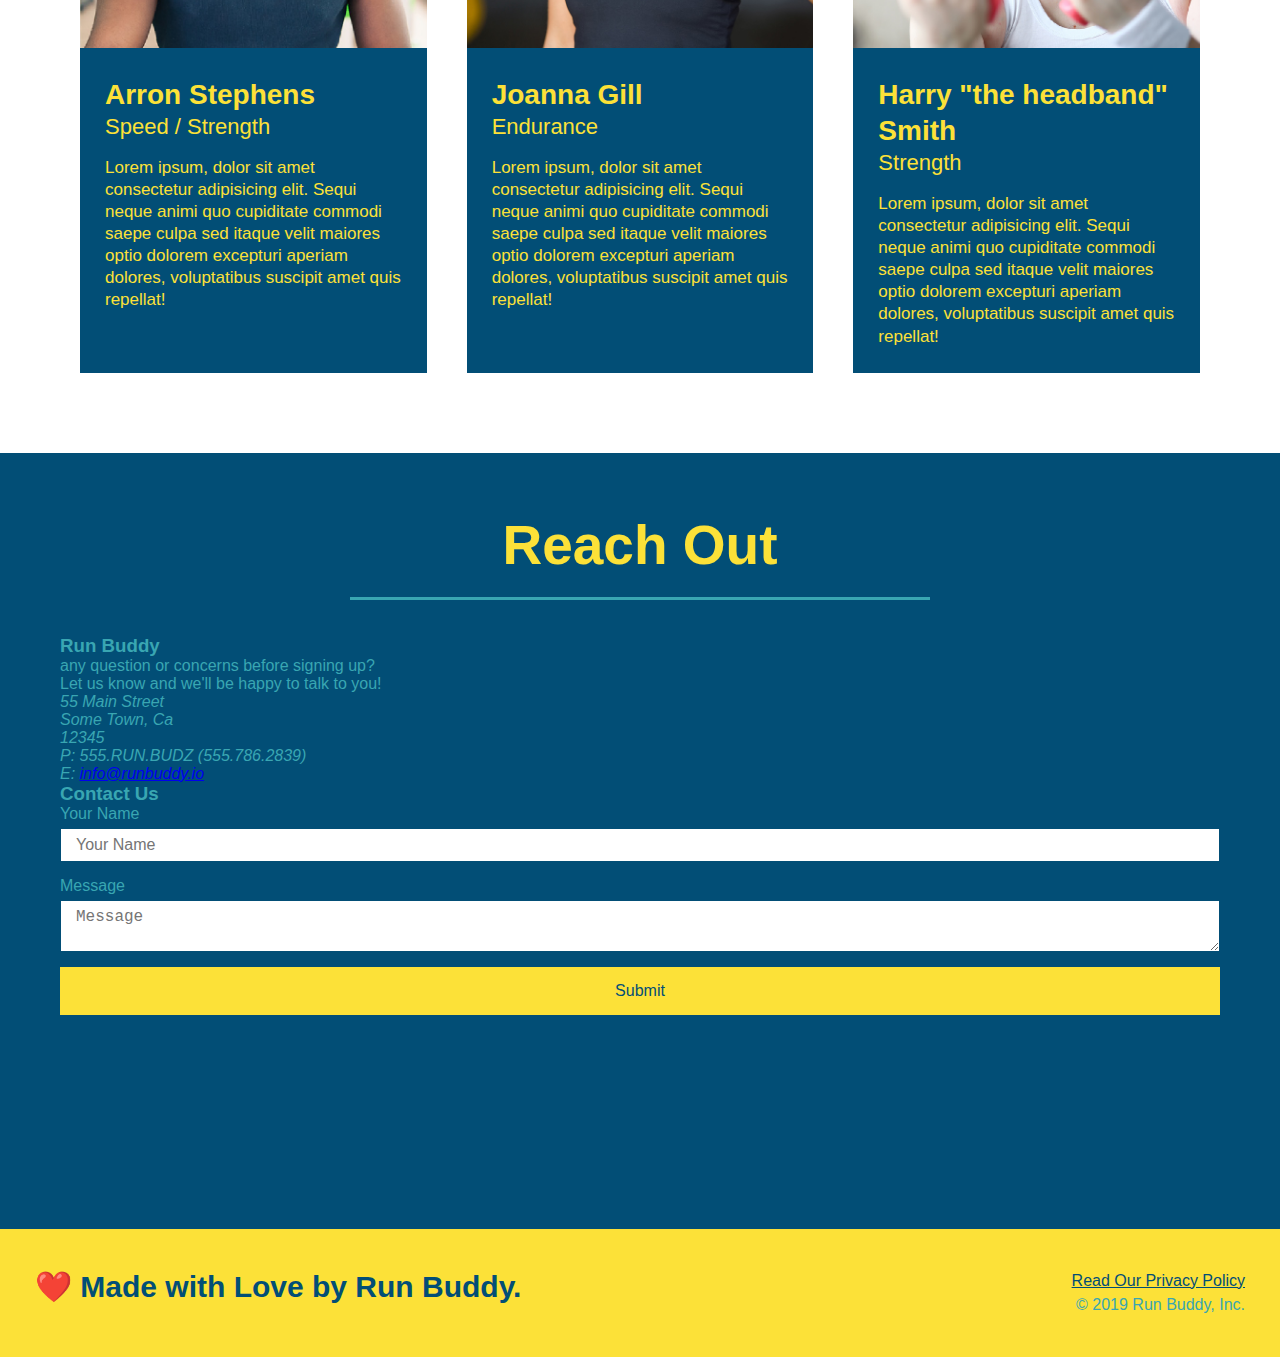
==== commit 1ea9c5f6: "flex contact info" ====
--- a/index.html
+++ b/index.html
@@ -90,7 +90,7 @@
         </section>
         
         <!--"what you do" section-->
-        <section id="what-you-do" >
+        <section id="what-you-do" class="steps" >
         <div class="flex-row">  
             <h2 class="section-title secondary-border">
                  What You Do</h2>
@@ -102,7 +102,7 @@
                     <img src="./assets/images/step-1.svg" alt="" /> 
                   </div> 
                   <div class="step-text">
-                      <h4>FIll Out The Form Above</h4> 
+                      <h4>Fill Out The Form Above</h4> 
                       <p> You're already here, so why not?</p>
                   </div>    
                 </div>    
@@ -149,8 +149,8 @@
         </section>
 
         <!--"meet the trainers" section-->
-        <section id="your-trainers">
-        <div class="flex-row">      
+        <section id="your-trainers>
+        <div class="flex-row steps">      
             <h2 class="section-title primary-border">
                 Meet The Trainers</h2>
        </div>         
@@ -207,31 +207,16 @@
         <!--reach out section-->
         <section id="reach-out" class="contact">
             <h2 class="section-title secondary-border">Reach Out</h2>
-            <div class="contact-info">
-                <iframe src="https://www.google.com/maps/embed?pb=!1m18!1m12!1m3!1d3044.650949836773!2d-74.77089178460876!3d40.26128797938351!2m3!1f0!2f0!3f0!3m2!1i1024!2i768!4f13.1!3m3!1m2!1s0x89c1580f603847c5%3A0xf57a99f65633beed!2s250%20Somerset%20St%2C%20Ewing%20Township%2C%20NJ%2008638!5e0!3m2!1sen!2sus!4v1629911625439!5m2!1sen!2sus"
-                  style="border:0;" 
-                  allowfullscreen="" 
-                  loading="lazy">
-                </iframe> 
-             <div class="contact-form">
-                 <h3>Contact Us</h3>
-                 <form>
-                     <label for "contact-name"> Your Name</label>
-                     <input type="text" id="contact=name" placeholder="Your Name" />
-
-                     <label for="contact-name">Message</label>
-                     <textarea id="contact-message" placeholder="Message"></textarea>
-
-                     <button type="submit">Submit</button>
-                 </form>
-             </div>   
-                <div>
+
+            <div class="contact-info"></div>
+            <div>
                 <h3>Run Buddy</h3>
                 <p>
                   any question or concerns before signing up?
                   <br />
                   Let us know and we'll be happy to talk to you!
                 </p>
+
                 <address>
                     55 Main Street <br />
                     Some Town, Ca <br />
@@ -239,7 +224,30 @@
                     P: 555.RUN.BUDZ (555.786.2839)<br />
                     E: <a href="mailto:info@runbuddy.io"> info@runbuddy.io</a>
                 </address>
-            </div>
+
+            </div>
+            
+            
+                
+             <div class="contact-form">
+                 <h3>Contact Us</h3>
+                 <form>
+                     <label for "contact-name"> Your Name</label>
+                     <input type="text" id="contact=name" placeholder="Your Name" />
+
+                     <label for="contact-name">Message</label>
+                     <textarea id="contact-message" placeholder="Message"></textarea>
+
+                     <button type="submit">Submit</button>
+                 </form>
+             </div>   
+
+             <iframe src="https://www.google.com/maps/embed?pb=!1m18!1m12!1m3!1d3044.650949836773!2d-74.77089178460876!3d40.26128797938351!2m3!1f0!2f0!3f0!3m2!1i1024!2i768!4f13.1!3m3!1m2!1s0x89c1580f603847c5%3A0xf57a99f65633beed!2s250%20Somerset%20St%2C%20Ewing%20Township%2C%20NJ%2008638!5e0!3m2!1sen!2sus!4v1629911625439!5m2!1sen!2sus"
+                  style="border:0;" 
+                  allowfullscreen="" 
+                  loading="lazy">
+                </iframe> 
+             
         </section>
 
         <!--footer-->
--- a/assets/css/style.css
+++ b/assets/css/style.css
@@ -66,6 +66,7 @@
 
    footer div {
      line-height: 1.5;
+     text-align: right;
    }
    
    footer a {
@@ -151,6 +152,10 @@
      font-size: 20px;
      margin: 0 auto;
      text-align: center;
+   }
+
+   .steps {
+     background: #fce138;
    }
 
    .step {
@@ -280,8 +285,7 @@
 }
 
 .contact-info iframe{
-  width: 400px;
-  height: 400px
+ 
 }
 
 .contact-info div {
@@ -290,7 +294,6 @@
   vertical-align: top;
   text-align: left;
   margin: 30px 0 0 60px;
-  color: white;
 }
 
 .contact-info h3 {
@@ -302,7 +305,7 @@
 .contact-info address {
   margin: 20px 0;
   line-height: 1.5;
-  font-size: 20px;
+  font-size: 16px;
   font-style: normal;
 }
 
@@ -310,4 +313,37 @@
   color: #fce138;
 }
 
+.contact-info {
+  display: flex;
+  justify-content: space-between;
+  flex-wrap: wrap;
+}
+
+.contact-info > *{
+  flex: 1;
+  margin: 15px;
+}
+
+.contact-form input,
+.contact-form textarea {
+  border: 1px solid #024e76;
+  display: block;
+  padding: 7px 15px;
+  font-size: 16px;
+  color: #024e76;
+  width: 100%;
+  margin-bottom: 15px;
+  margin-top: 5px;
+}
+
+.contact-form button {
+  width: 100%;
+  border: none;
+  background: #fce138;
+  color: #024e76;
+  text-align: center;
+  padding: 15px 0;
+  font-size: 16px;
+}
+
 /* REACH OUT STYLES END */
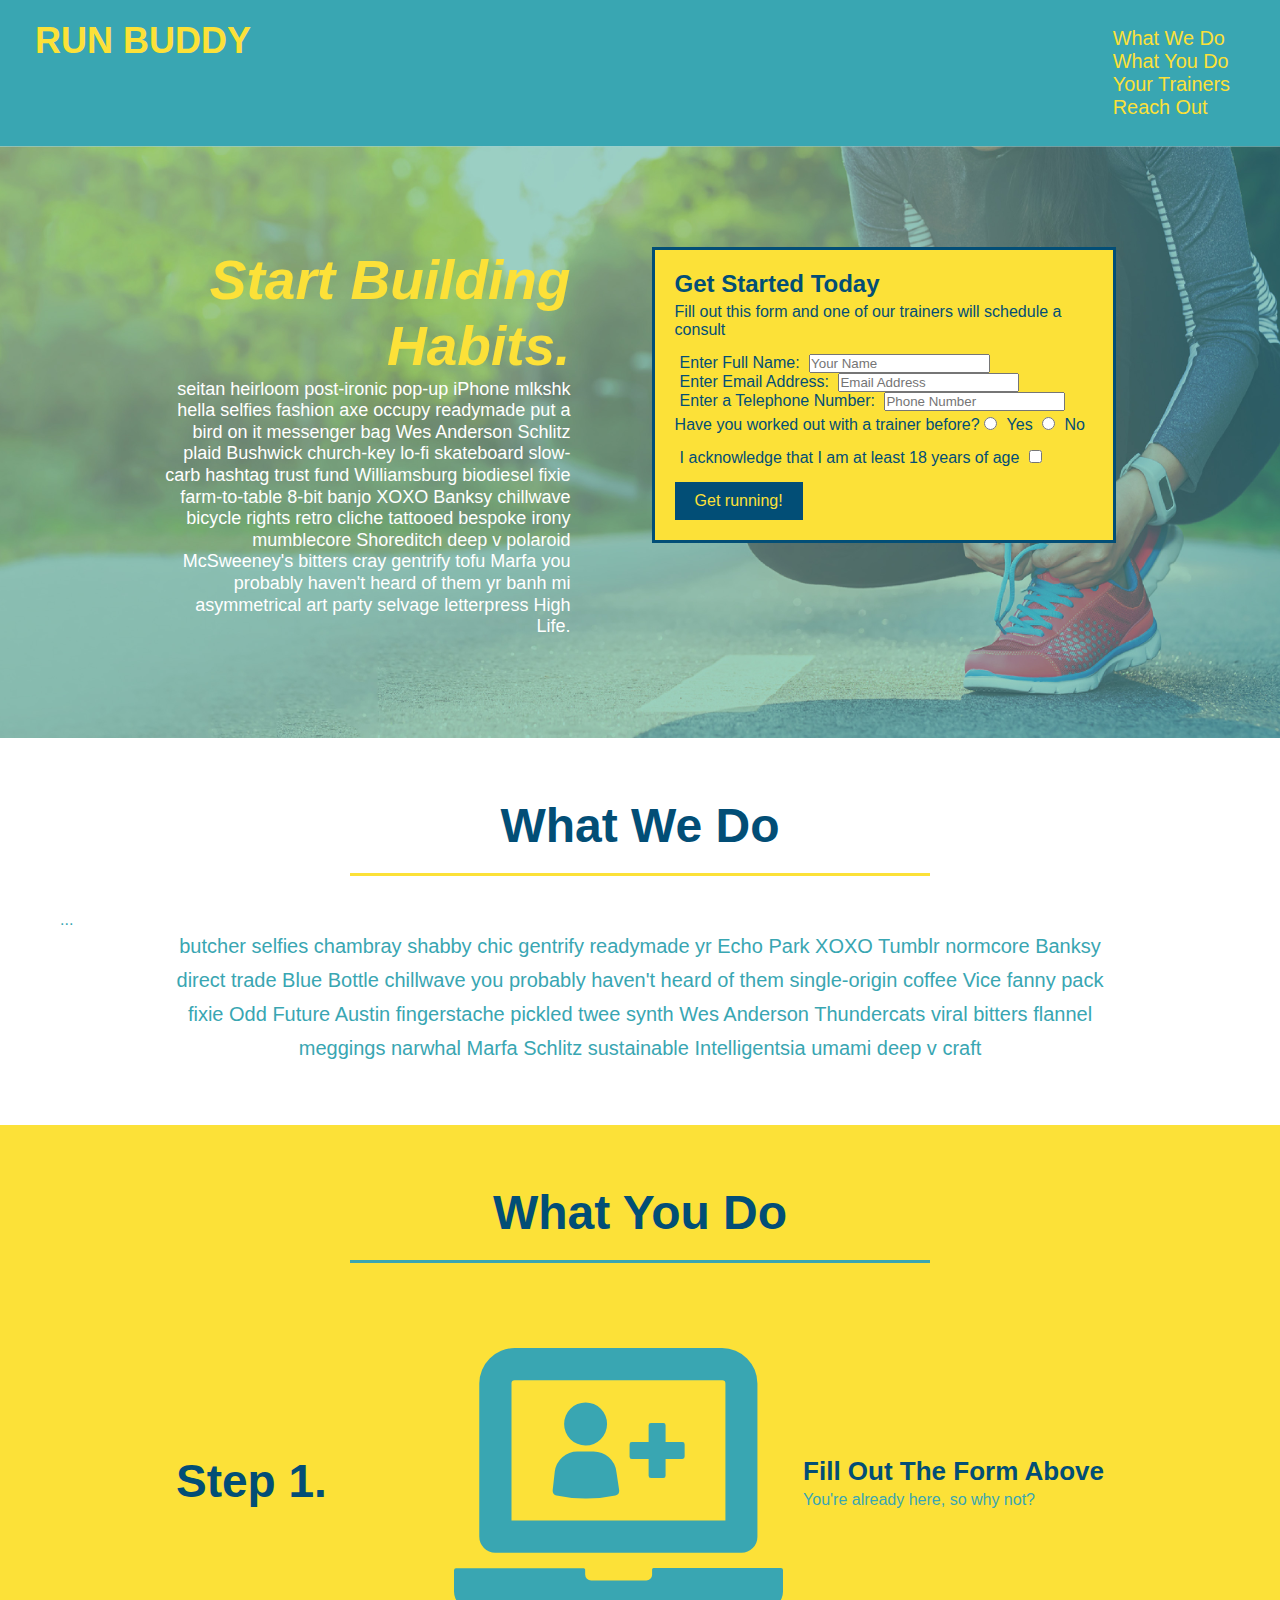
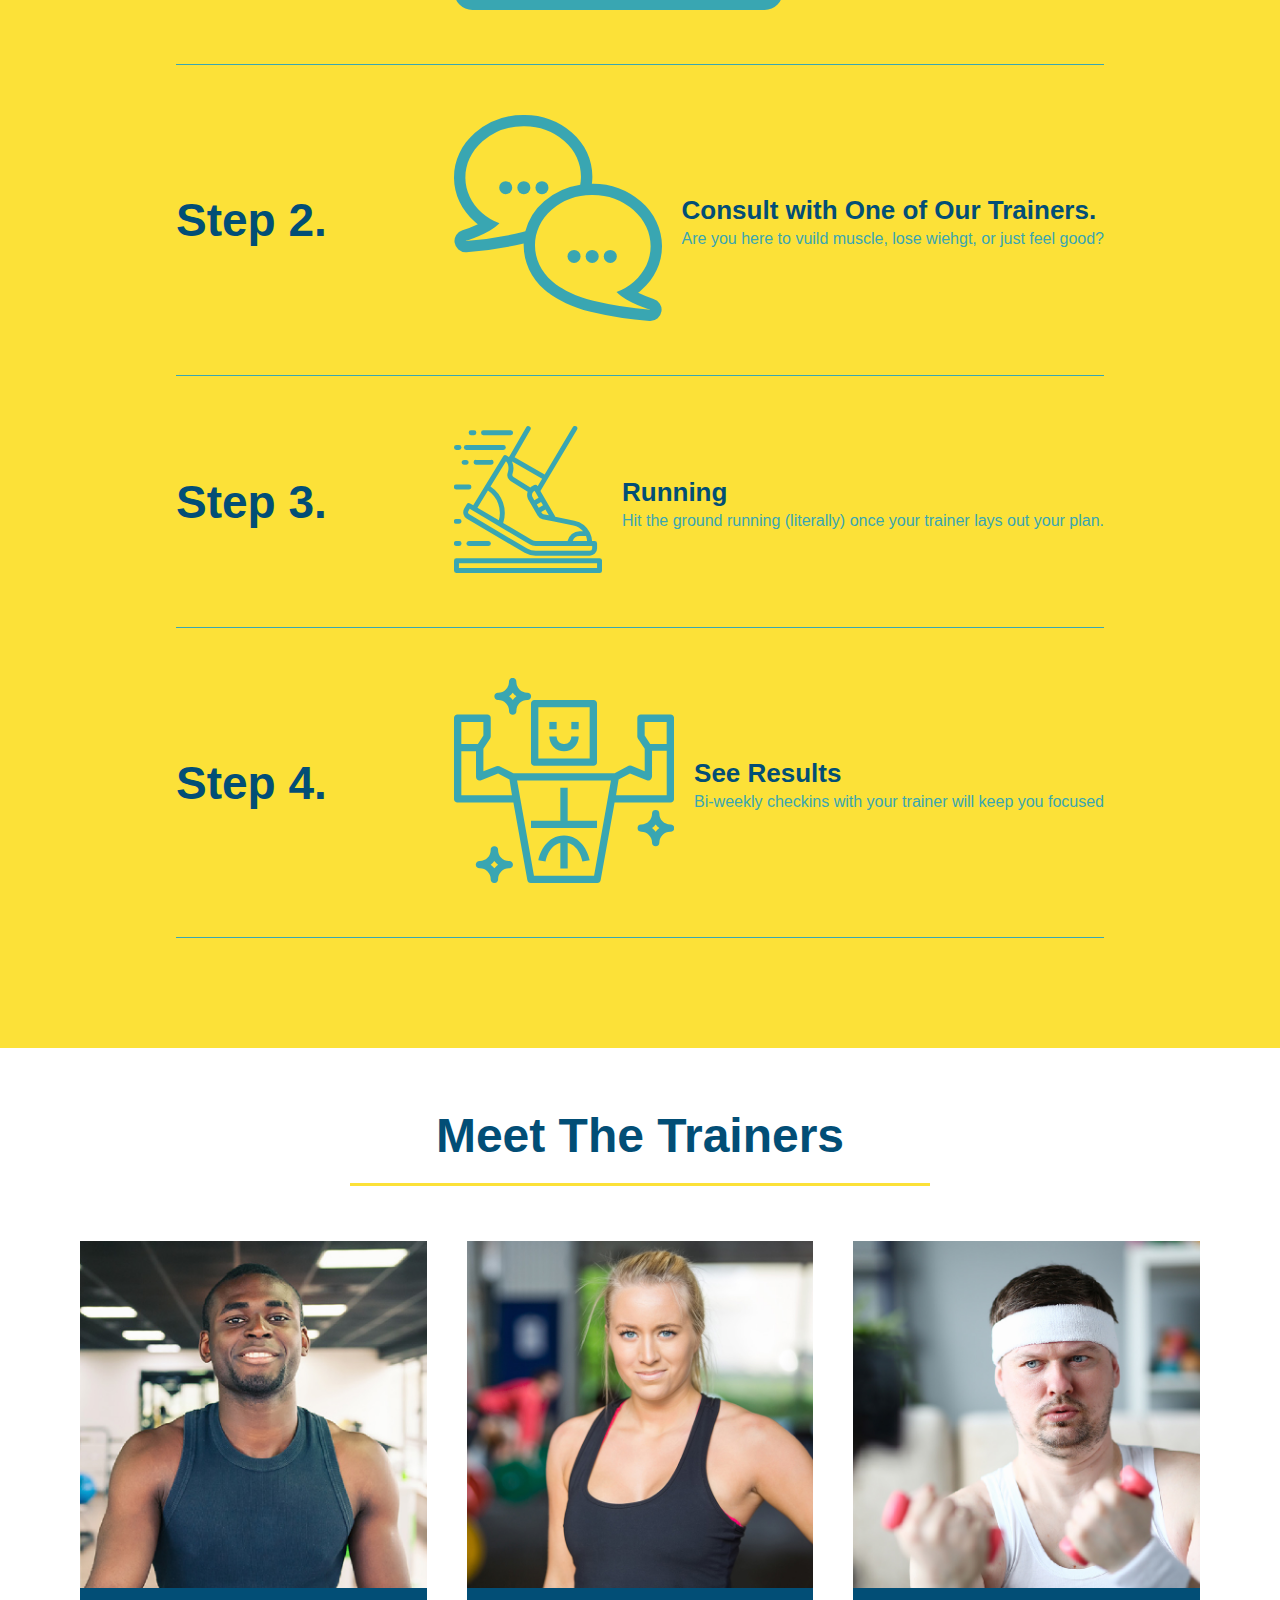
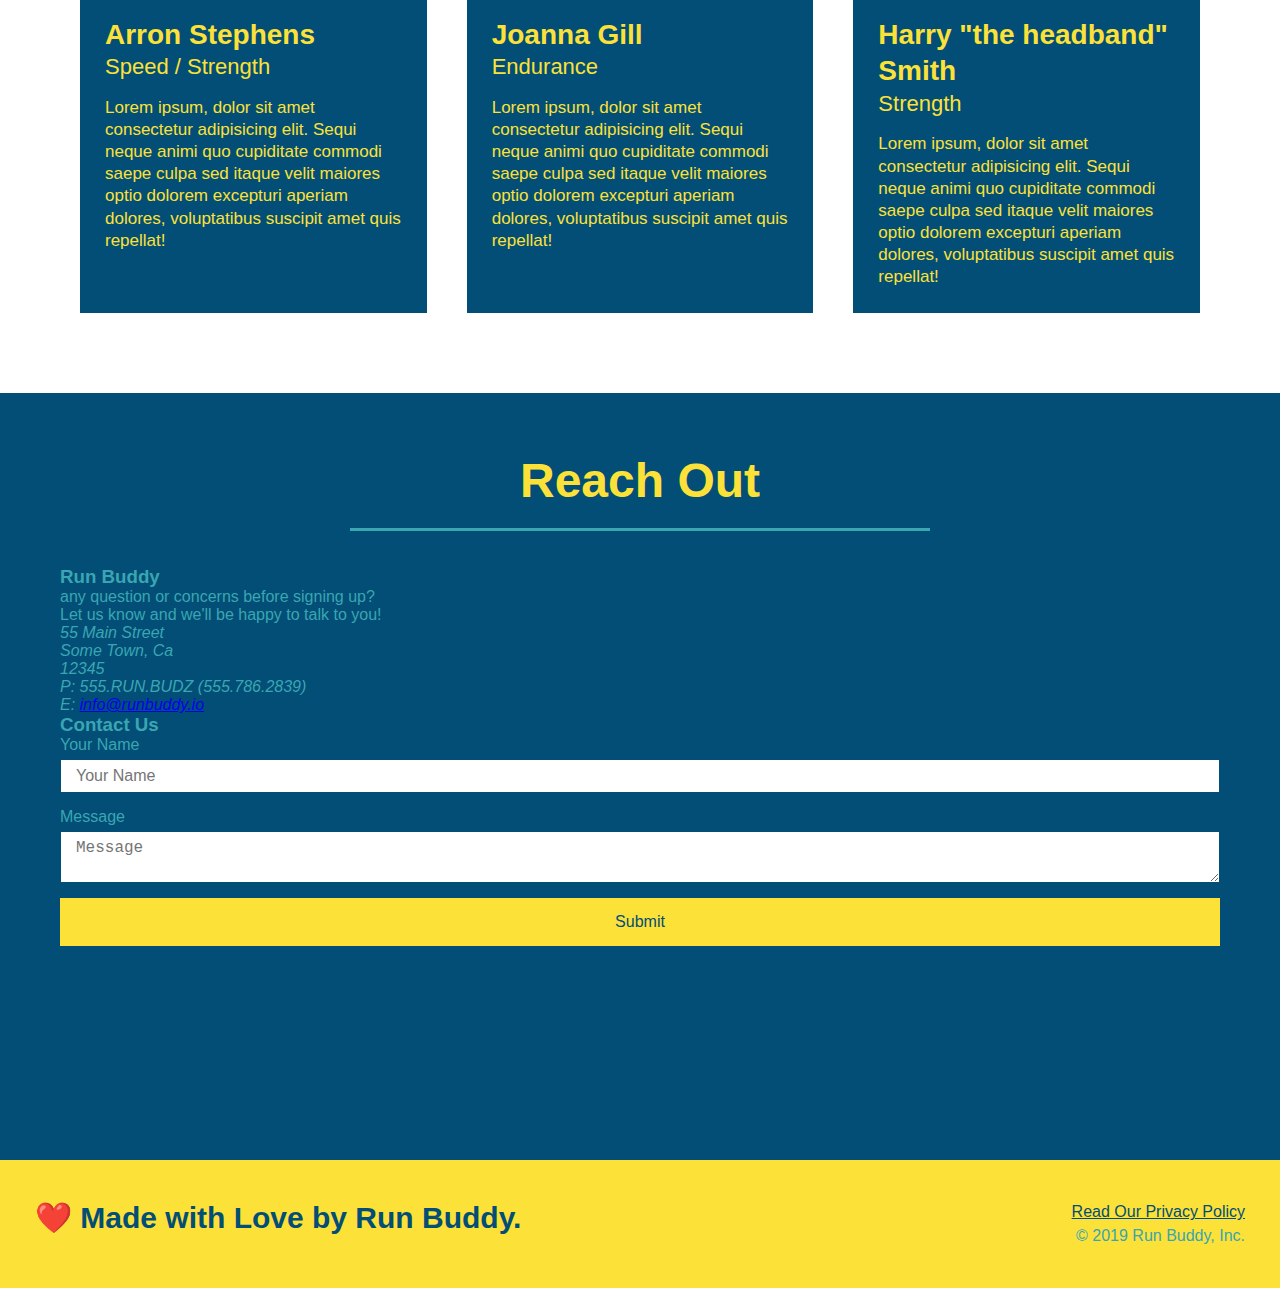
==== commit 5491b477: "added media-queries" ====
--- a/index.html
+++ b/index.html
@@ -3,6 +3,7 @@
 <html lang="en">
     <head>
         <link rel="stylesheet" href="./assets/css/style.css" /> 
+        <meta name="veiwport" content="width=device-widtch, initial-scale=1.0" />
         <meta charset="UTF-8" />
         <title>Run Buddy</title>
         
--- a/assets/css/style.css
+++ b/assets/css/style.css
@@ -44,7 +44,7 @@
    }
 
    header nav ul li a {
-    margin: 0 30px;
+    padding: 10px 15px;
     font-weight: lighter;
     font-size: 1.55vw;
   }
@@ -85,7 +85,7 @@
      display: flex;
      justify-content: center;
      flex-wrap: wrap;
-
+     align-items: flex-start;
    }
   /* Hero Style End */
 
@@ -135,7 +135,7 @@
     margin: 3.5%;
     color: #fff;
     font-size: 18px;
-    line-height: 1.3;
+    line-height: 1.2;
   }
 
   .hero-cta h2 {
@@ -207,7 +207,7 @@
    }
 
    .section-title {
-    font-size: 55px;
+    font-size: 48px;
     color: #024e76;
     border-bottom: 3px solid;
     padding-bottom: 20px;
@@ -347,3 +347,27 @@
 }
 
 /* REACH OUT STYLES END */
+
+/* MEDIA QUERY FOR SMALLER DESKTOP SCREENS AND SMALLER */
+@media screen and (max-width: 980px) {
+  header h1 a {
+    /* this will be applie on any screen smaller than 980px */
+    
+  }
+}
+
+/* MEDIA QUERY FOR TABLETS AND SMALLER */
+@media screen and (max-width: 768px) {
+  header h1 {
+    /*this will be applied on any screen between 768px and 575px */
+    
+  }
+}
+
+/* MEDIA QUERY FOR MOBILE PHONE AND SMALLER */
+@media screen and (max-width: 575px) {
+  header h1 {
+    /* this will be applied on any screen smaller than 575px */
+    
+  }
+}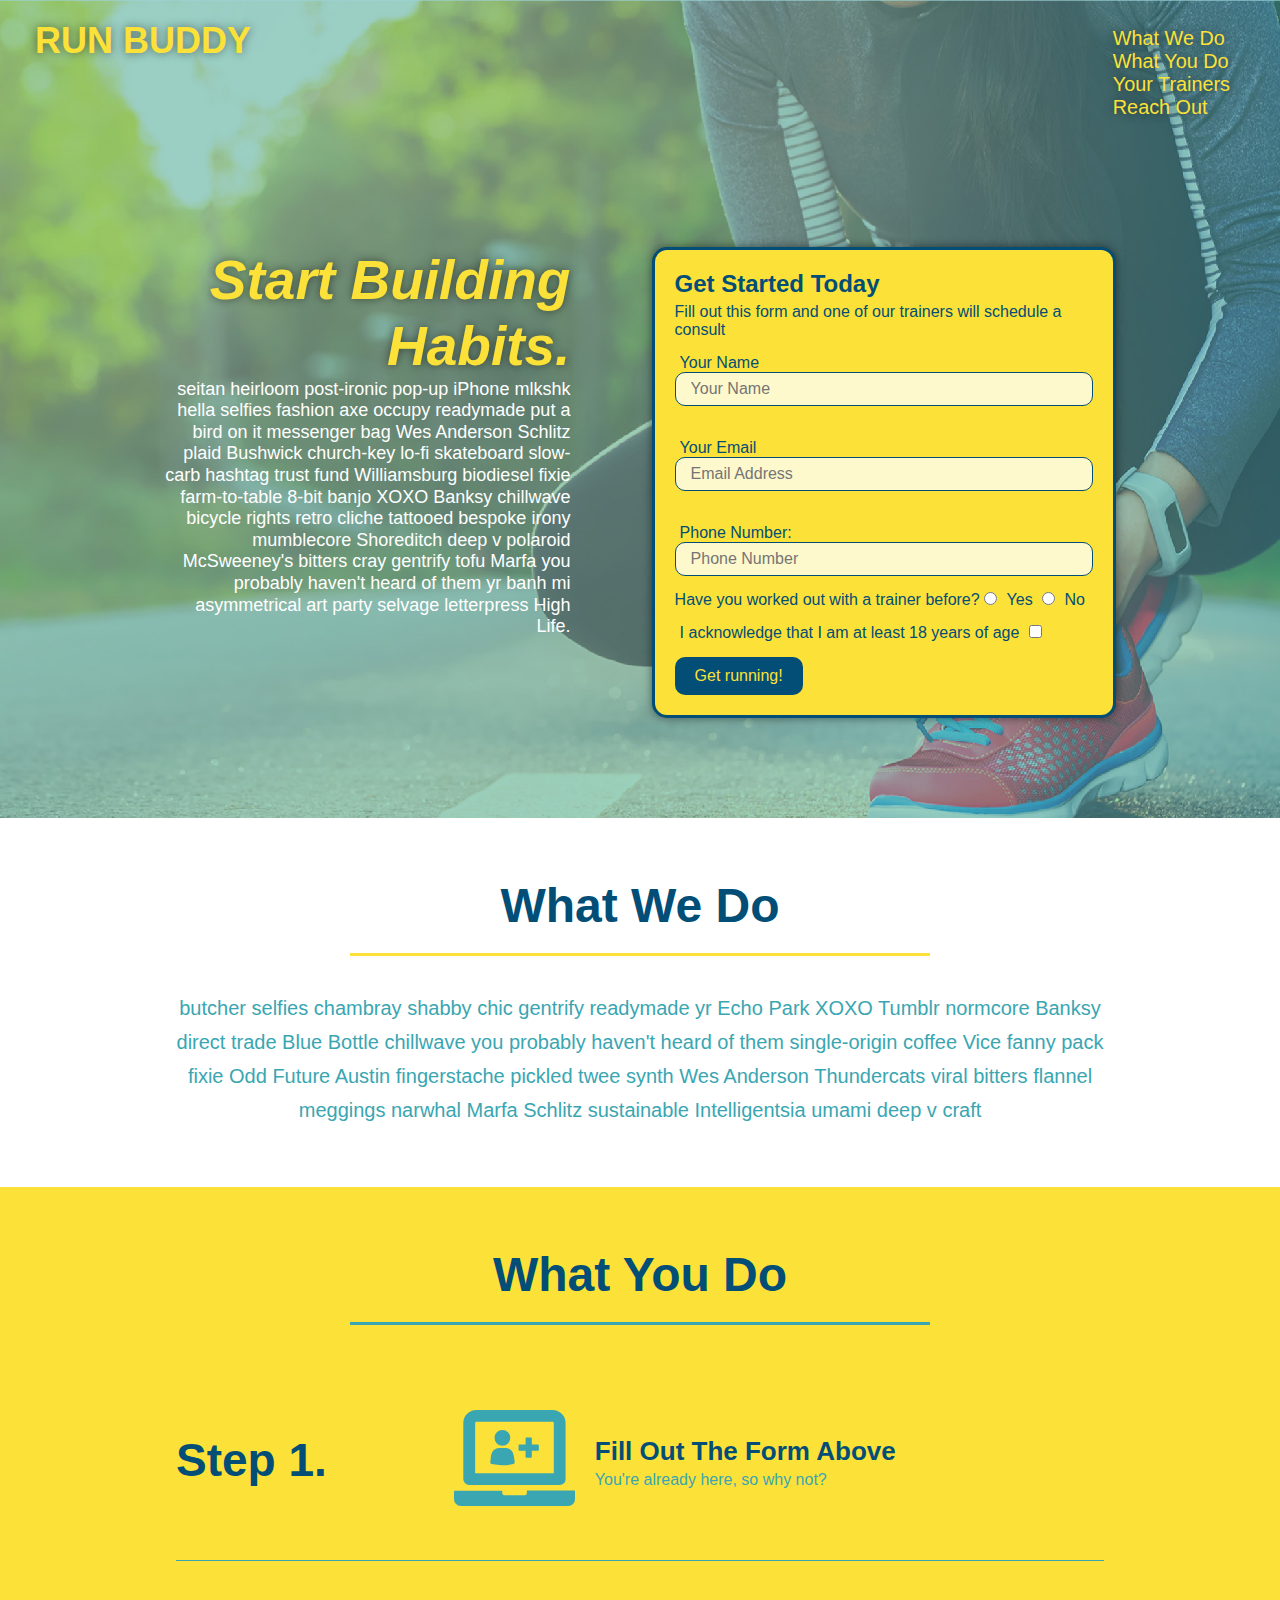
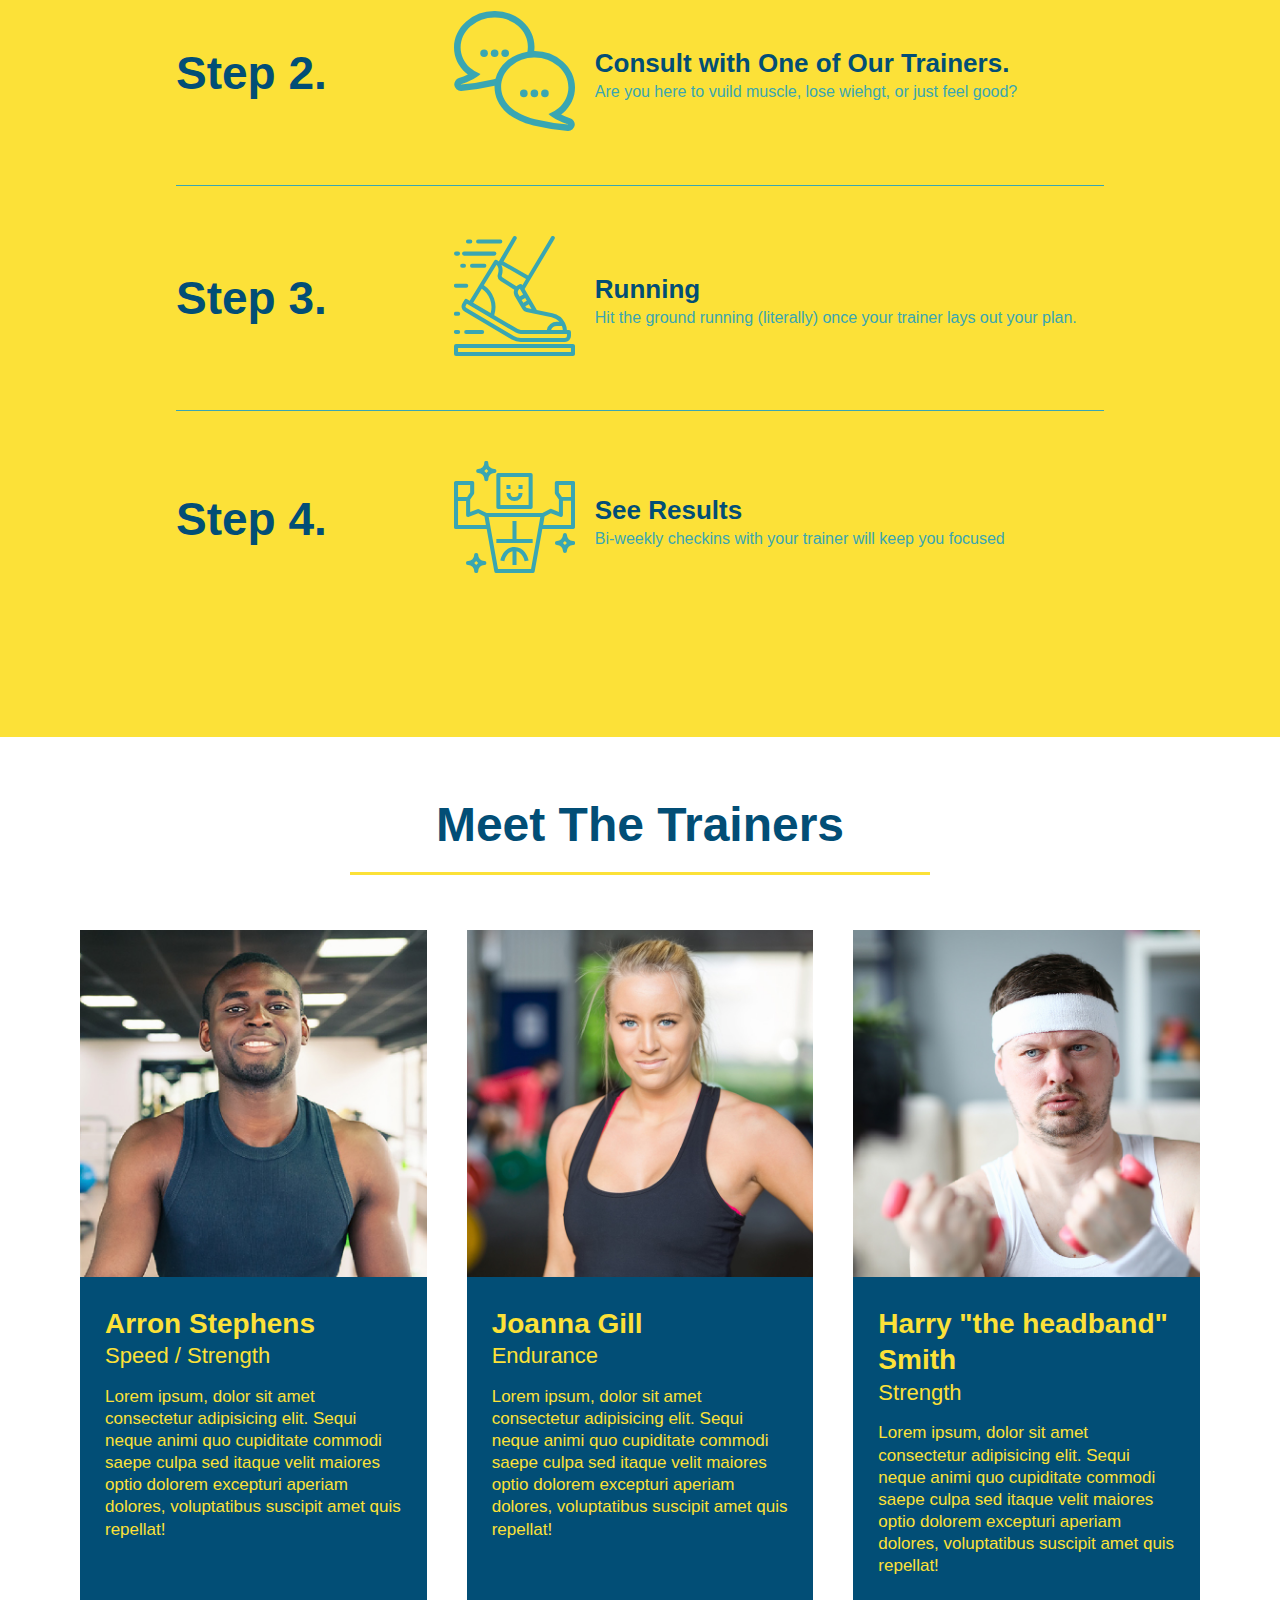
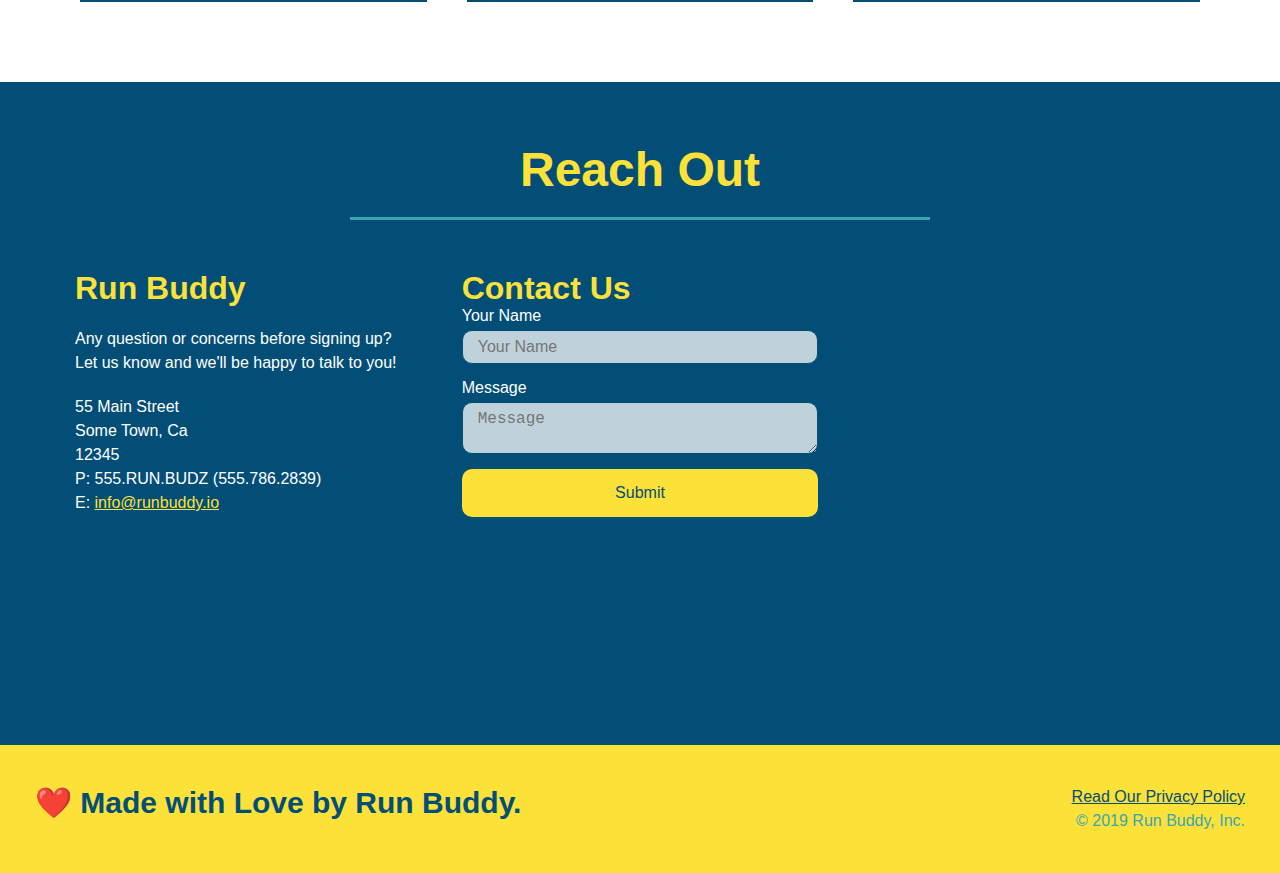
==== commit 3d482571: "CSS enhancements" ====
--- a/index.html
+++ b/index.html
@@ -2,9 +2,9 @@
 <!DOCTYPE html>
 <html lang="en">
     <head>
-        <link rel="stylesheet" href="./assets/css/style.css" /> 
         <meta name="veiwport" content="width=device-widtch, initial-scale=1.0" />
         <meta charset="UTF-8" />
+        <link rel="stylesheet" href="./assets/css/style.css" /> 
         <title>Run Buddy</title>
         
     </head>
@@ -31,6 +31,7 @@
             </ul>
           </nav>
         </header>
+        <!--end navigation-->
 
         <!--hero/jumbotron-->
         <section class="hero"> 
@@ -40,19 +41,20 @@
                     seitan heirloom post-ironic pop-up iPhone mlkshk hella selfies fashion axe occupy readymade put a bird on it messenger bag Wes Anderson Schlitz plaid Bushwick church-key lo-fi skateboard slow-carb hashtag trust fund Williamsburg biodiesel fixie farm-to-table 8-bit banjo XOXO Banksy chillwave bicycle rights retro cliche tattooed bespoke irony mumblecore Shoreditch deep v polaroid McSweeney's bitters cray gentrify tofu Marfa you probably haven't heard of them yr banh mi asymmetrical art party selvage letterpress High Life.   
                 </p>
             </div>
+
             <div class="hero-form"> 
                 <h3>Get Started Today</h3>
                 <p>Fill out this form and one of our trainers will schedule a consult</p>
              <!--Add form element-->
              <form>
-                 <label for="name"> Enter Full Name: </label>
-                 <input type="text" placeholder="Your Name" name="name" id="name" />
+                 <label for="name"> Your Name</label>
+                 <input type="text" placeholder="Your Name" name="name" id="name" class="form-input" />
                  <br />
-                 <label for="email"> Enter Email Address: </label>
-                 <input type="email" placeholder="Email Address" name="email" id="email" />
+                 <label for="email"> Your Email </label>
+                 <input type="email" placeholder="Email Address" name="email" id="email" class="form-input" />
                  <br />
-                 <label for="phone"> Enter a Telephone Number: </label>
-                 <input type="tel" placeholder="Phone Number" name="Phone" id="phone" />
+                 <label for="phone"> Phone Number: </label>
+                 <input type="tel" placeholder="Phone Number" name="Phone" id="phone" class="form-input" />
                  <p>
                      Have you worked out with a trainer before?
                      <input type="radio" name="trainer-confirm" id="trainer-yes" />
@@ -70,20 +72,17 @@
                      Get running!
                  </button>
              </form>   
-            </div>       
-            
+            </div>           
         </section>
         <!-- end hero -->
             
 
         <!--"what we do" section-->
-        
         <section id="what-we-do" class="intro">
         <div class="flex-row">    
             <h2 class="section-title primary-border">What We Do</h2>
         </div>      
-            ...
-           <div clas="flex-row">
+        <div clas="flex-row">
             <p>
                 butcher selfies chambray shabby chic gentrify readymade yr Echo Park XOXO Tumblr normcore Banksy direct trade Blue Bottle chillwave you probably haven't heard of them single-origin coffee Vice fanny pack fixie Odd Future Austin fingerstache pickled twee synth Wes Anderson Thundercats viral bitters flannel meggings narwhal Marfa Schlitz sustainable Intelligentsia umami deep v craft
             </p>
@@ -94,7 +93,7 @@
         <section id="what-you-do" class="steps" >
         <div class="flex-row">  
             <h2 class="section-title secondary-border">
-                 What You Do</h2>
+             What You Do</h2>
         </div>         
             <div class="step">
                 <h3>Step 1.</h3>
@@ -207,13 +206,15 @@
 
         <!--reach out section-->
         <section id="reach-out" class="contact">
+            <div class="flex-row">
             <h2 class="section-title secondary-border">Reach Out</h2>
-
-            <div class="contact-info"></div>
+           </div>
+
+            <div class="contact-info">
             <div>
                 <h3>Run Buddy</h3>
                 <p>
-                  any question or concerns before signing up?
+                  Any question or concerns before signing up?
                   <br />
                   Let us know and we'll be happy to talk to you!
                 </p>
@@ -233,7 +234,7 @@
              <div class="contact-form">
                  <h3>Contact Us</h3>
                  <form>
-                     <label for "contact-name"> Your Name</label>
+                     <label for="contact-name"> Your Name</label>
                      <input type="text" id="contact=name" placeholder="Your Name" />
 
                      <label for="contact-name">Message</label>
@@ -248,7 +249,7 @@
                   allowfullscreen="" 
                   loading="lazy">
                 </iframe> 
-             
+            </div> 
         </section>
 
         <!--footer-->
--- a/assets/css/style.css
+++ b/assets/css/style.css
@@ -17,6 +17,13 @@
      display: flex;
      justify-content: space-between;
      flex-wrap: wrap;
+     position: -webkit-sticky;
+     position: sticky;
+     top: 0;
+     background-image: url("../images/hero-bg.jpeg");
+     background-size: cover;
+     background-attachment: fixed;
+     background-position: 80%;
    }
 
    header h1{
@@ -24,6 +31,7 @@
      font-size: 36px;
      color: #fce138;
      margin: 0;
+     text-shadow: 0 0 10px rgba(0,0,0,0.5);
    }
 
    header a{
@@ -47,6 +55,7 @@
     padding: 10px 15px;
     font-weight: lighter;
     font-size: 1.55vw;
+    text-shadow: 0 0 10px rgba(0,0,0,0.5);
   }
 
    footer{
@@ -81,7 +90,8 @@
    .hero {
      background-image: url("../images/hero-bg.jpeg");
      background-size: cover;
-     background-position: center;
+     background-attachment: fixed;
+     background-position: 80%;
      display: flex;
      justify-content: center;
      flex-wrap: wrap;
@@ -96,6 +106,8 @@
      color: #024e76;
      width: 40%;
      margin: 3.5%;
+     box-shadow: 0 0 10px rgba(0,0,0,0.5);
+     border-radius: 15px;
    }
 
    .hero-form h3 {
@@ -115,7 +127,15 @@
      color: #024e76;
      width: 100%;
      margin-bottom: 15px;
-   }
+     border-radius: 10px;
+     background-color: rgba(255,255,255, 0.75);
+   }
+
+   .form-input:focus {
+     background: rgba(255,255,255, 1);
+     outline: none;
+   }
+
 
    .hero-form label {
      margin: 0 5px;
@@ -127,6 +147,11 @@
      border: none;
      padding: 10px 20px;
      font-size: 16px;
+     border-radius: 10px;
+   }
+
+   .hero-form button:hover {
+     background-color: #39a6b2;
    }
 
    .hero-cta {
@@ -142,6 +167,7 @@
     font-style: italic;
     font-size: 55px;
     color: #fce138;
+    text-shadow: 0 0 10px rgba(0,0,0,0.5);
   }
  
 
@@ -169,6 +195,11 @@
     justify-content: space-between;
    }
 
+.step:last-child {
+ border-bottom: none;
+}
+
+
    .step h3 {
      color: #024e76;
      font-size: 46px;
@@ -202,7 +233,7 @@
      max-width: 100%;
    }
 
-   .stp-text {
+   .step-text {
      flex: 12;
    }
 
@@ -285,15 +316,11 @@
 }
 
 .contact-info iframe{
- 
+ height: 400px;
 }
 
 .contact-info div {
-  width: 410px;
-  display: inline-block;
-  vertical-align: top;
-  text-align: left;
-  margin: 30px 0 0 60px;
+  color: white;
 }
 
 .contact-info h3 {
@@ -307,6 +334,17 @@
   line-height: 1.5;
   font-size: 16px;
   font-style: normal;
+}
+
+.contact-form input, .contact-form textarea {
+  background-color: rgba(255,255,255, 0.75);
+  border-radius: 15px;
+  text-shadow: none;
+}
+
+.contact-form input:focus, .contact-form textarea:focus {
+  background-color: rgba(255,255,255, 1);
+  outline: none;
 }
 
 .contact-info a {
@@ -334,6 +372,8 @@
   width: 100%;
   margin-bottom: 15px;
   margin-top: 5px;
+  border-radius: 10px;
+  background-color: rgba(255,255,255, 0.75);
 }
 
 .contact-form button {
@@ -344,15 +384,70 @@
   text-align: center;
   padding: 15px 0;
   font-size: 16px;
+  border-radius: 10px;
+}
+
+.contact-form button:hover {
+  color: #fce138;
+  background: #39a6b2;
 }
 
 /* REACH OUT STYLES END */
 
 /* MEDIA QUERY FOR SMALLER DESKTOP SCREENS AND SMALLER */
 @media screen and (max-width: 980px) {
-  header h1 a {
+  header {
     /* this will be applie on any screen smaller than 980px */
-    
+    padding-bottom: 0;
+    justify-content: center;
+    position: relative;
+  }
+
+  header h1 {
+    width: 100%;
+    text-align: center;
+  }
+
+  header nav ul {
+    margin-top: 20px;
+    width: 100%;
+    justify-content: center;
+  }
+
+  header nav ul li a {
+    font-size: 20px;
+  }
+
+  header nav ul li a:hover {
+    background: #fce138;
+    color: #024e76;
+    border-radius: 15px;
+    text-shadow: none;
+  }
+
+  footer h2, footer div {
+    text-align: center;
+    width: 100%;
+  }
+
+  .hero-cta, .hero-form {
+    width: 100%;
+  }
+
+  .hero-cta {
+    text-align: center;
+  }
+
+  .section-title {
+    width: 80%;
+  }
+
+  .trainer {
+    flex: 0 70%;
+  }
+
+  .contact-info iframe {
+    flex: 1 100%;
   }
 }
 
@@ -360,14 +455,62 @@
 @media screen and (max-width: 768px) {
   header h1 {
     /*this will be applied on any screen between 768px and 575px */
-    
-  }
+    section {
+      padding: 30px 15px;
+    }
+  
+    .step h3 {
+      flex: 1 100%;
+      text-align: center;
+    }
+  
+    .step-info {
+      flex: 2 100%;
+      text-align: center;
+      justify-content: center;
+    }
+  
+    .step-img {
+      flex: 0 32%;
+      margin-right: 0;
+      margin-top: 15px;
+      margin-bottom: 15px;
+    }
+  
+    .step-text {
+      flex: 100%;  
+    }
 }
 
 /* MEDIA QUERY FOR MOBILE PHONE AND SMALLER */
 @media screen and (max-width: 575px) {
   header h1 {
     /* this will be applied on any screen smaller than 575px */
-    
-  }
+    .hero-form button {
+      width: 100%;
+    }
+  
+    .section-title {
+      width: 95%;
+    }
+  
+    .intro p {
+      width: 100%;
+    }
+  
+    .trainer {
+      flex: 0 100%;
+    }
+  
+    .contact-info {
+      text-align: center;
+    }
+  
+    .contact-info > * {
+      flex: 0 100%;
+    }
+
+    .contact-form {
+      order: 3;
+    }
 }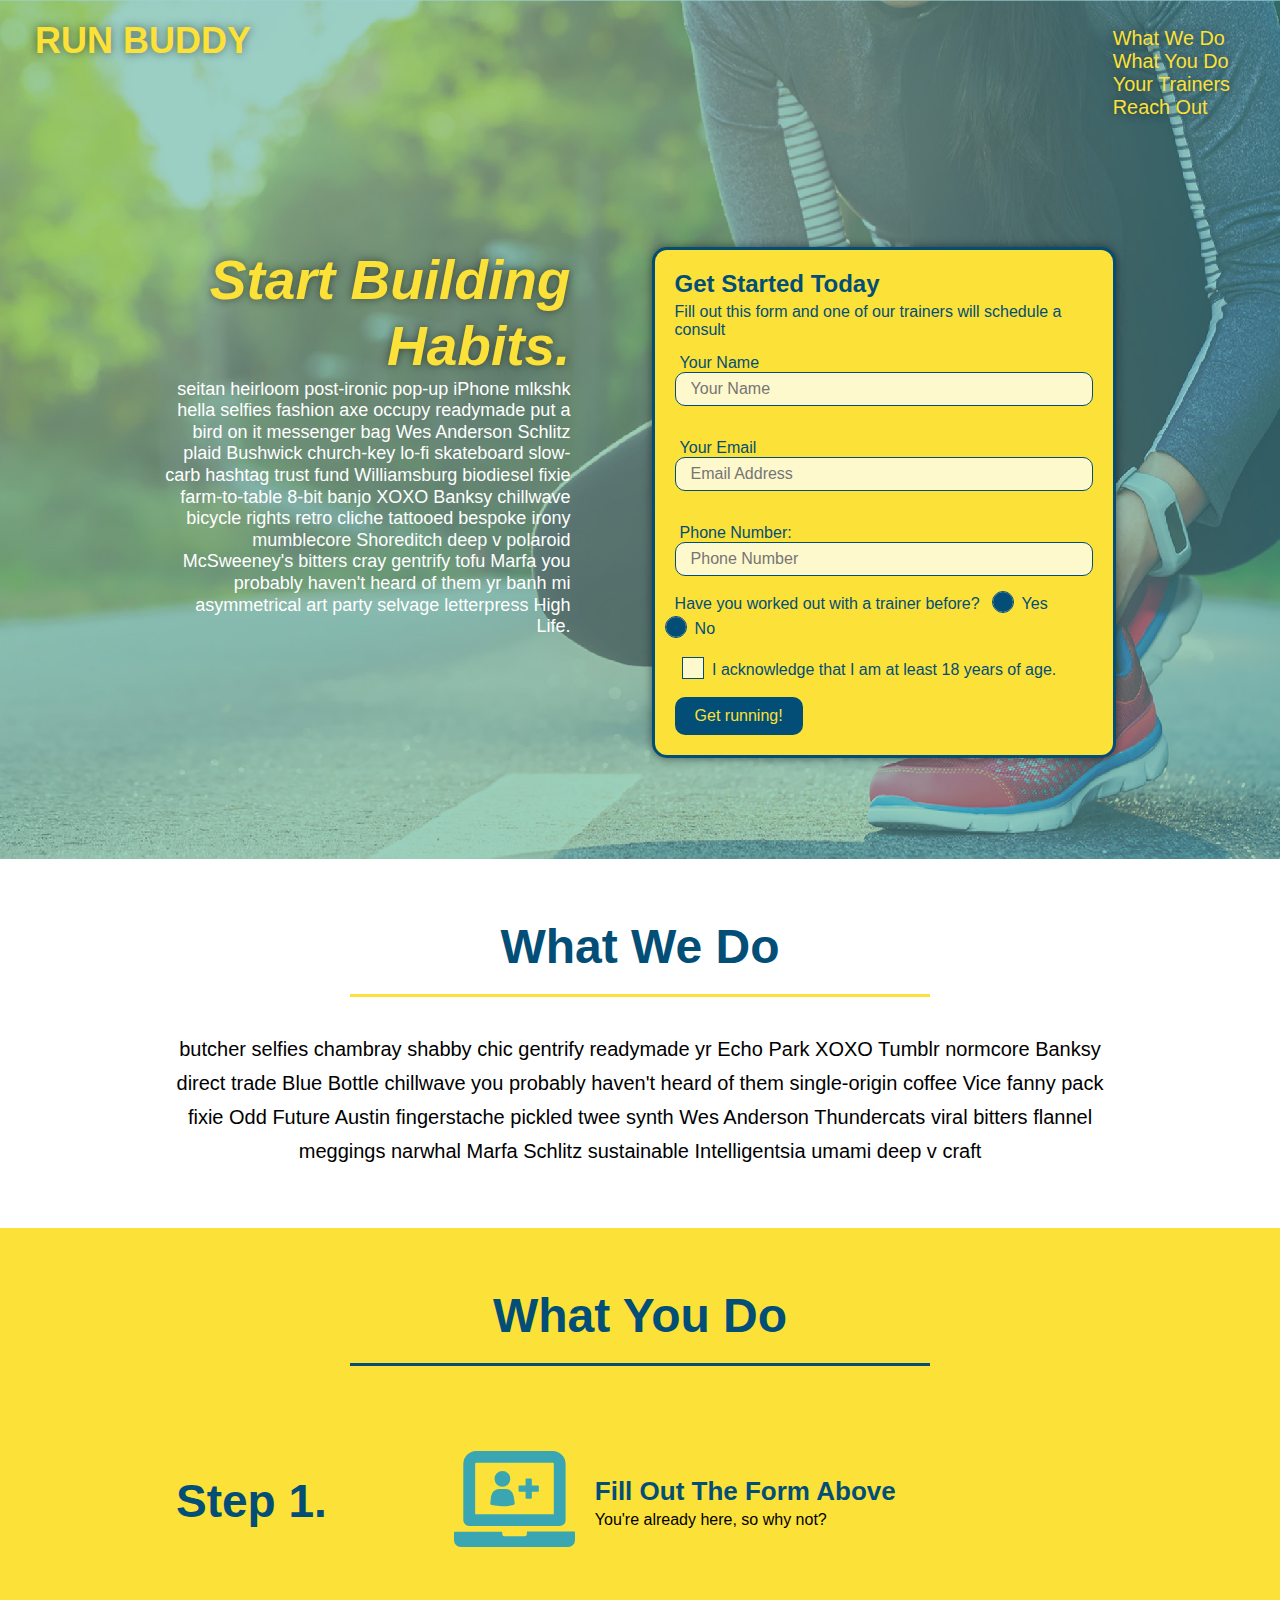
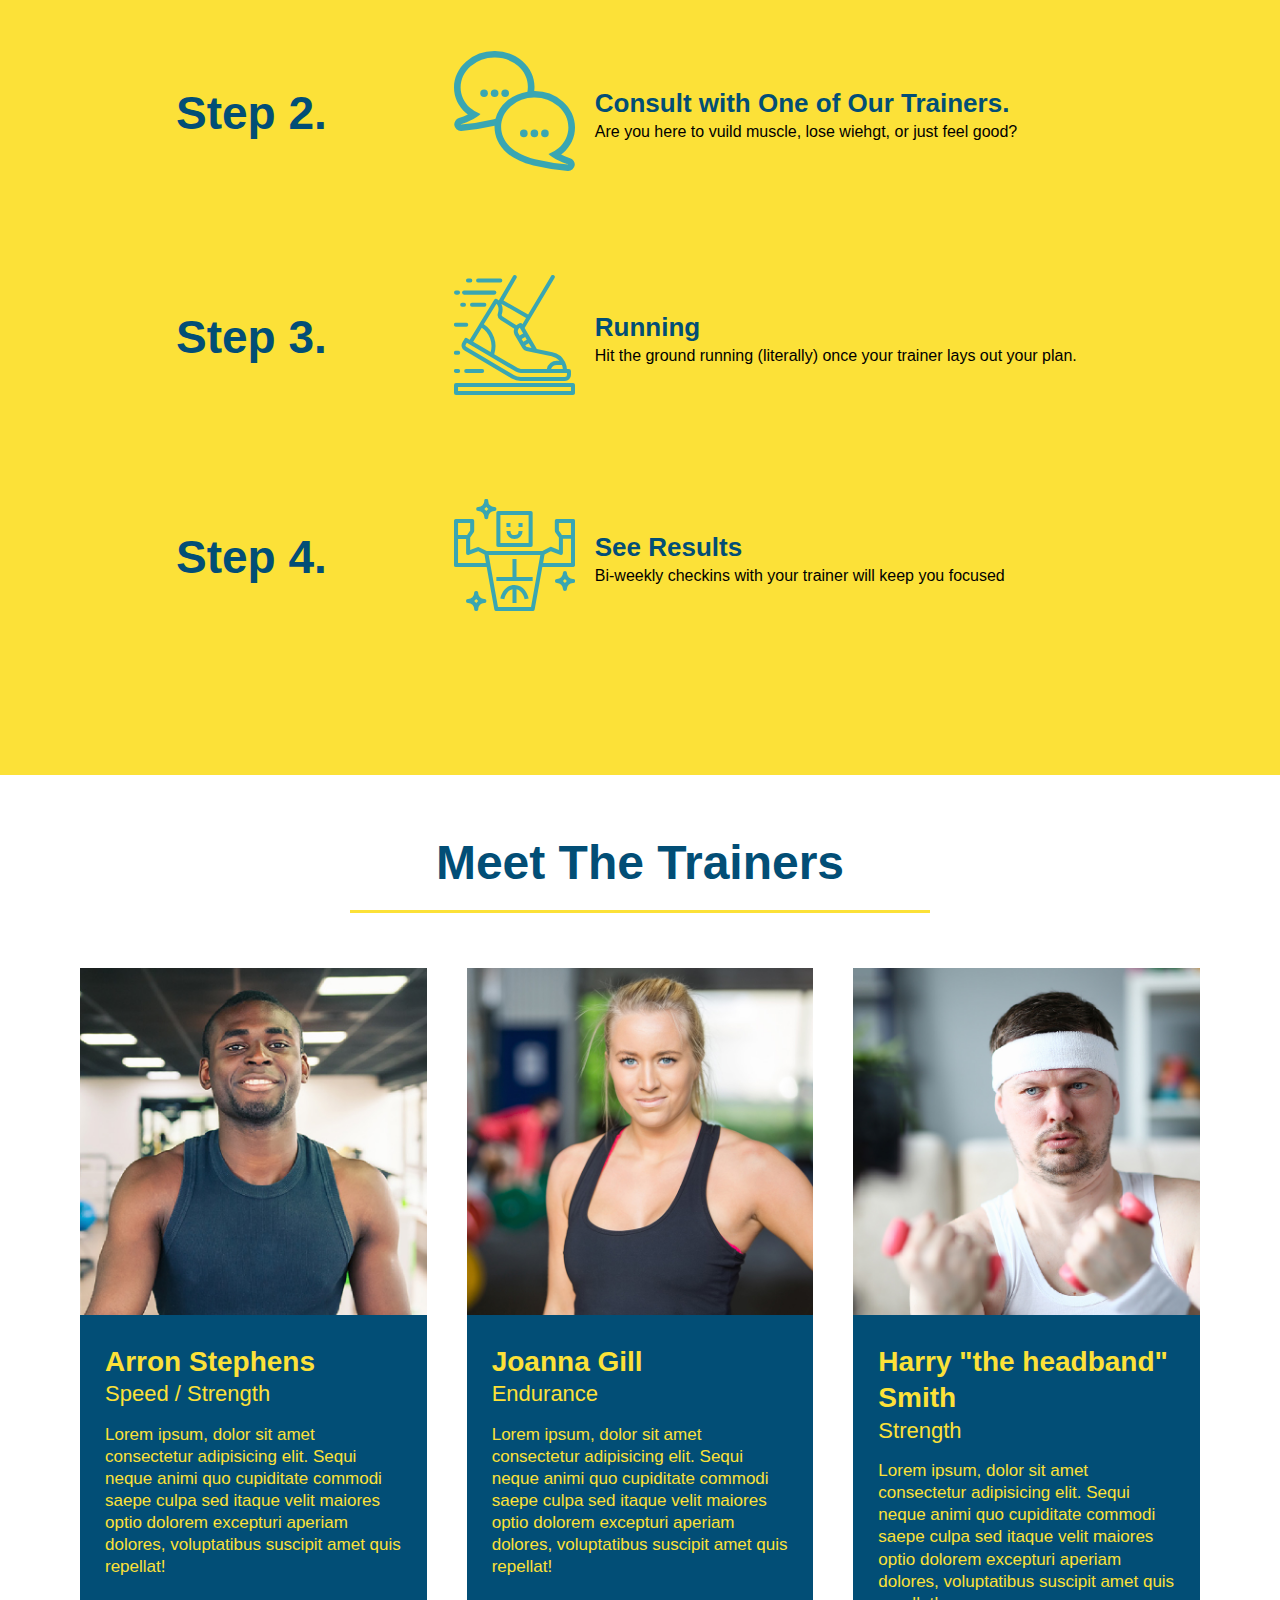
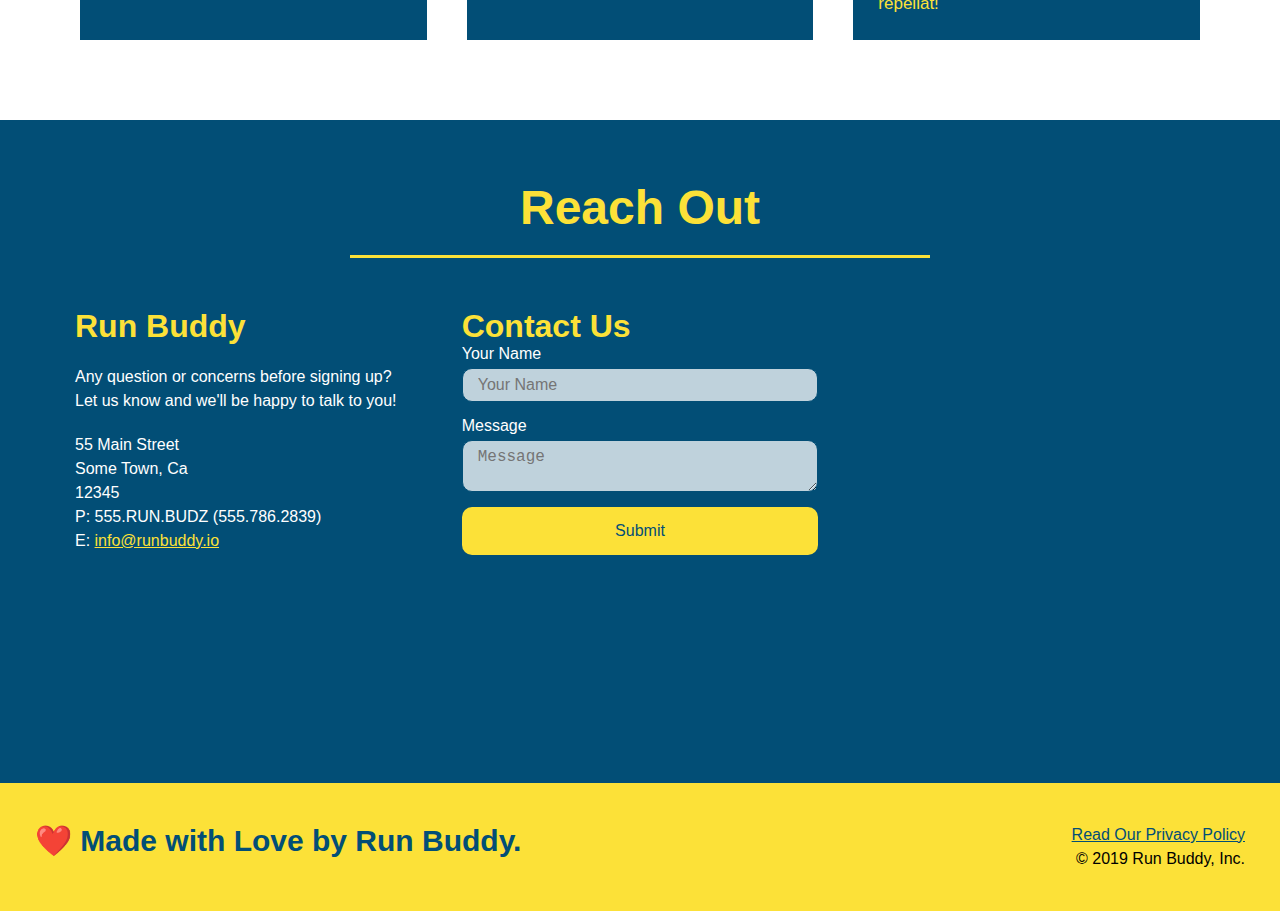
==== commit 151133b0: "final css touches" ====
--- a/index.html
+++ b/index.html
@@ -57,16 +57,21 @@
                  <input type="tel" placeholder="Phone Number" name="Phone" id="phone" class="form-input" />
                  <p>
                      Have you worked out with a trainer before?
+                    <span class="radio-wrapper">
                      <input type="radio" name="trainer-confirm" id="trainer-yes" />
                      <label for="trainer-yes"> Yes</label>
+                    </span>
+                    
+                    <span class="radio-wrapper">
                      <input type="radio" name="trainer-confirm" id="trainer-no" />
                      <label for="trainer-no">No</label>
+                    </span> 
                  </p>
                  <p>
-                <label for="checkbox">
-                     I acknowledge that I am at least 18 years of age 
-                 </label>
+                    <span class="checkbox-wrapper">
                      <input type="checkbox" name="age-confirm" id="checkbox" />
+                     <label for="checkbox">I acknowledge that I am at least 18 years of age.</label>
+                    </span>   
                  </p>
                  <button type="submit">
                      Get running!
--- a/assets/css/style.css
+++ b/assets/css/style.css
@@ -4,16 +4,22 @@
   box-sizing: border-box;
 }
 
+:root {
+  --primary-color: #fce138;
+  --secondary-color: #024e76;
+  --tertiary-color: ##39a6b2;
+}
+
 body {
   /* more on this crazy alphanumerical value in a minute! */
-  color: #39a6b2; 
+  color: var(--tertiary-color); 
     font-family: Helvetica, Arial, sans-serif;
      }
 
    /* apply styles to <header> */
    header { 
      padding: 20px 35px;
-     background-color: #39a6b2;
+     background-color: #var(--tertiary-color);
      display: flex;
      justify-content: space-between;
      flex-wrap: wrap;
@@ -24,19 +30,20 @@
      background-size: cover;
      background-attachment: fixed;
      background-position: 80%;
+     z-index: 9999;
    }
 
    header h1{
      font-weight: bold;
      font-size: 36px;
-     color: #fce138;
+     color: var(--primary-color);
      margin: 0;
      text-shadow: 0 0 10px rgba(0,0,0,0.5);
    }
 
    header a{
      text-decoration: none;
-     color: #fce138;
+     color: var(--primary-color);
    }
 
    header nav{
@@ -59,7 +66,7 @@
   }
 
    footer{
-     background: #fce138;
+     background: var(--primary-color);
      width: 100%;
      padding: 40px 35px;
      display: flex;
@@ -68,7 +75,7 @@
    }
 
    footer h2{
-     color: #024e76;
+     color: var(--secondary-color);
      font-size:  30px;
      margin: 0;
    }
@@ -79,12 +86,14 @@
    }
    
    footer a {
-     color: #024e76; 
+     color: var(--secondary-color); 
    }
 
    section {
     padding: 60px;
   }
+
+  
 
    /* Hero Style Start */
    .hero {
@@ -100,10 +109,10 @@
   /* Hero Style End */
 
    .hero-form {
-     border: 3px solid #024e76;
-     background-color: #fce138;
+     border: 3px solid var(--secondary-color);
+     background-color: var(--primary-color);
      padding: 20px;
-     color: #024e76;
+     color: var(--secondary-color);
      width: 40%;
      margin: 3.5%;
      box-shadow: 0 0 10px rgba(0,0,0,0.5);
@@ -120,11 +129,11 @@
    }
 
    .form-input {
-     border: 1px solid #024e76;
+     border: 1px solid var(--secondary-color);
      display: block;
      padding: 7px 15px;
      font-size: 16px;
-     color: #024e76;
+     color: #var(--secondary-color);
      width: 100%;
      margin-bottom: 15px;
      border-radius: 10px;
@@ -142,8 +151,8 @@
    }
 
    .hero-form button {
-     color: #fce138;
-     background-color: #024e76;
+     color: var(--primary-color);
+     background-color: var(--secondary-color);
      border: none;
      padding: 10px 20px;
      font-size: 16px;
@@ -151,7 +160,7 @@
    }
 
    .hero-form button:hover {
-     background-color: #39a6b2;
+     background-color: var(--tertiary-color);
    }
 
    .hero-cta {
@@ -166,14 +175,14 @@
   .hero-cta h2 {
     font-style: italic;
     font-size: 55px;
-    color: #fce138;
+    color: var(--primary-color);
     text-shadow: 0 0 10px rgba(0,0,0,0.5);
   }
  
 
    .intro p {
      line-height: 1.7;
-     color: #39a6b2;
+     color: var(--tertiary-color);
      width: 80%;
      font-size: 20px;
      margin: 0 auto;
@@ -181,14 +190,14 @@
    }
 
    .steps {
-     background: #fce138;
+     background: var(--primary-color);
    }
 
    .step {
     margin: 50px auto;
     padding-bottom: 50px;
     width: 80%;
-    border-bottom: 1px solid #39a6b2;
+    border-bottom: 1px solid var(--tertiary-color);
     display: flex;
     flex-wrap: wrap;
     align-items: center;
@@ -201,7 +210,7 @@
 
 
    .step h3 {
-     color: #024e76;
+     color: var(--secondary-color);
      font-size: 46px;
      flex: 1 30%;
   }
@@ -214,14 +223,14 @@
   }
 
    .steps-text p {
-     color: #39a6b2;
+     color: var(--tertiary-color);
      font-size: 18px;
    }
 
    .step-text h4 {
      font-size: 26px;
      line-height: 1.5;
-     color: #024e76;
+     color: var(--secondary-color);
    }
 
    .step-img {
@@ -239,7 +248,7 @@
 
    .section-title {
     font-size: 48px;
-    color: #024e76;
+    color: var(--secondary-color);
     border-bottom: 3px solid;
     padding-bottom: 20px;
     text-align: center;
@@ -248,11 +257,11 @@
   }
 
   .primary-border {
-    border-color: #fce138;
+    border-color: var(--primary-color);
   }
 
   .secondary-border {
-    border-color: #39a6b2;
+    border-color: var(--tertiary-color);
   }
 
   .trainers {
@@ -265,8 +274,8 @@
 
    .trainer {
      margin:  20px;
-     background: #024e76;
-     color: #fce138;
+     background: var(--secondary-color);
+     color: var(--primary-color);
      flex: 1;
    }
 
@@ -308,11 +317,11 @@
 
 /*REACH OUT STYLES START*/
 .contact {
-  background: #024e76;
+  background: var(--secondary-color);
 }
 
 .contact h2{
-  color: #fce138;
+  color: var(--primary-color);
 }
 
 .contact-info iframe{
@@ -324,7 +333,7 @@
 }
 
 .contact-info h3 {
-  color: #fce138;
+  color: var(--primary-color);
   font-size: 32px;
 }
 
@@ -348,7 +357,7 @@
 }
 
 .contact-info a {
-  color: #fce138;
+  color: var(--primary-color);
 }
 
 .contact-info {
@@ -364,11 +373,11 @@
 
 .contact-form input,
 .contact-form textarea {
-  border: 1px solid #024e76;
+  border: 1px solid var(--secondary-color);
   display: block;
   padding: 7px 15px;
   font-size: 16px;
-  color: #024e76;
+  color: var(--secondary-color);
   width: 100%;
   margin-bottom: 15px;
   margin-top: 5px;
@@ -379,8 +388,8 @@
 .contact-form button {
   width: 100%;
   border: none;
-  background: #fce138;
-  color: #024e76;
+  background: var(--primary-color);
+  color: var(--secondary-color);
   text-align: center;
   padding: 15px 0;
   font-size: 16px;
@@ -388,8 +397,68 @@
 }
 
 .contact-form button:hover {
-  color: #fce138;
-  background: #39a6b2;
+  color: var(--primary-color);
+  background: #var(--tertiary-color);
+}
+
+.checkbox-wrapper input, .radio-wrapper input {
+  opacity: 0;
+}
+
+.checkbox-wrapper label, .radio-wrapper label {
+  position: relative;
+  left: 10px;
+  margin: 10px;
+  line-height: 1.6;
+}
+
+.checkbox-wrapper label::before, .radio-wrapper label::before {
+  content: "";
+  height: 20px;
+  width: 20px;
+  background: rgba(255, 255, 255, 0.75);  
+  border: 1px solid var(--secondary-color);  
+  position: absolute;
+  top: -4px;
+  left: -30px;
+}
+
+.radio-wrapper label::before {
+  border-radius: 50%;
+}
+
+.radio-wrapper label::after {
+  content: "";
+  width: 20px;
+  height: 20px;
+  border-radius: 50%;
+  background: var(--secondary-color);
+  position: absolute;
+  left: -29px;
+  top: -3px;
+}
+
+.checkbox-wrapper label::after {
+  content: "";
+  height: 6px;
+  width: 14px;
+  border-left: 2px solid var(--secondary-color);
+  border-bottom: 2px solid var(--secondary-color);
+  position: absolute;
+  left: -26px;
+  top: 1px;
+  transform: rotate (-58deg);
+  background-image: radial-gradient(circle, var(--tertiary-color), var(--secondary-color));
+}
+ 
+.checkbox-wrapper input + label::after,
+.raido-wrapper input + label::after {
+  content: none;
+}
+
+.checkbox-wrapper input:checked + label::after,
+.raido-wrapper input:checked + label::after {
+  content: "";
 }
 
 /* REACH OUT STYLES END */
@@ -419,8 +488,8 @@
   }
 
   header nav ul li a:hover {
-    background: #fce138;
-    color: #024e76;
+    background: var(--primary-color);
+    color: var(--secondary-color);
     border-radius: 15px;
     text-shadow: none;
   }
